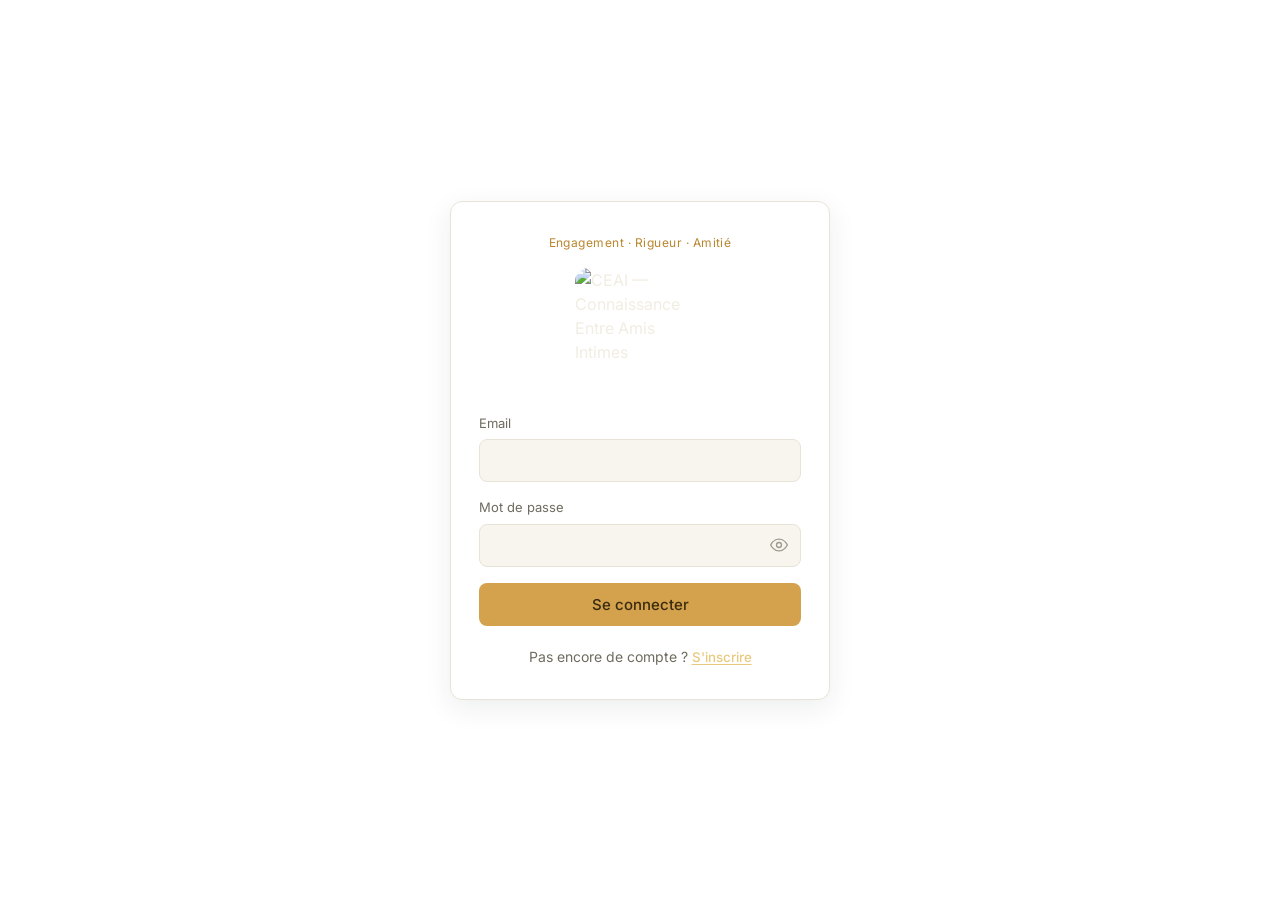
==== index.html @ 9cd9d6f8 "Add new CSS stylesheets for accueil and agents" ====
<!DOCTYPE html>
<html lang="fr">
<head>
<meta charset="UTF-8" />
<meta name="viewport" content="width=device-width, initial-scale=1.0" />
<title>CEAI — Connaissance Entre Amis Intimes</title>
<meta name="description" content="CEAI — cotisation, tontine et épargne entre amis intimes. Engagement, Rigueur, Amitié." />
<meta property="og:type" content="website" />
<meta property="og:site_name" content="CEAI" />
<meta property="og:title" content="CEAI — Connaissance Entre Amis Intimes" />
<meta property="og:description" content="Rejoignez-nous : cotisation, tontine et épargne entre amis. Engagement · Rigueur · Amitié." />
<meta property="og:image" content="https://i.postimg.cc/7CJbtf9j/logo.png" />
<script>
  document.documentElement.setAttribute("data-theme", localStorage.getItem("ceai-theme") || "sombre");
</script>
<link rel="preconnect" href="https://fonts.googleapis.com" />
<link rel="preconnect" href="https://fonts.gstatic.com" crossorigin />
<link href="https://fonts.googleapis.com/css2?family=Fraunces:opsz,wght@9..144,400;9..144,500;9..144,600&family=Inter:wght@400;500;600&display=swap" rel="stylesheet" />
<link rel="stylesheet" href="assets/css/style.css" />
<link rel="stylesheet" href="assets/css/moderne.css" />
<link rel="stylesheet" href="assets/css/ouvertures.css" />
<link rel="stylesheet" href="assets/css/tirage.css" />
<link rel="stylesheet" href="assets/css/entete.css" />
<link rel="stylesheet" href="assets/css/partage.css" />
<link rel="stylesheet" href="assets/css/accueil.css" />
<link rel="stylesheet" href="assets/css/agents.css" />
</head>
<body>

<!-- ===================== ÉCRAN AUTHENTIFICATION ===================== -->
<div id="ecran-auth" class="ecran-auth">
  <div class="auth-carte">
    <p class="auth-slogan">Engagement · Rigueur · Amitié</p>
    <img src="https://i.postimg.cc/7CJbtf9j/logo.png" alt="CEAI — Connaissance Entre Amis Intimes" class="logo-auth" />

    <!-- Connexion -->
    <form id="formulaire-connexion" class="auth-formulaire">
      <label class="champ">
        <span>Email</span>
        <input type="email" name="email" required autocomplete="email" />
      </label>
      <label class="champ champ-mdp">
        <span>Mot de passe</span>
        <div class="champ-mdp-conteneur">
          <input type="password" name="mot_de_passe" required autocomplete="current-password" />
          <button type="button" class="bouton-oeil" data-cible="formulaire-connexion" aria-label="Afficher le mot de passe">
            <svg viewBox="0 0 24 24" width="20" height="20" fill="none" stroke="currentColor" stroke-width="1.6"><path d="M2 12s3.6-7 10-7 10 7 10 7-3.6 7-10 7-10-7-10-7Z"/><circle cx="12" cy="12" r="3"/></svg>
          </button>
        </div>
      </label>
      <p class="auth-erreur" data-erreur-pour="formulaire-connexion" hidden></p>
      <button type="submit" class="bouton bouton-or bouton-pleine-largeur">Se connecter</button>
    </form>

    <!-- Inscription -->
    <form id="formulaire-inscription" class="auth-formulaire" hidden>
      <label class="champ">
        <span>Nom complet</span>
        <input type="text" name="nom" required autocomplete="name" />
      </label>
      <label class="champ">
        <span>Email</span>
        <input type="email" name="email" required autocomplete="email" />
      </label>
      <label class="champ champ-mdp">
        <span>Mot de passe</span>
        <div class="champ-mdp-conteneur">
          <input type="password" name="mot_de_passe" required minlength="8" autocomplete="new-password" />
          <button type="button" class="bouton-oeil" data-cible="formulaire-inscription" aria-label="Afficher le mot de passe">
            <svg viewBox="0 0 24 24" width="20" height="20" fill="none" stroke="currentColor" stroke-width="1.6"><path d="M2 12s3.6-7 10-7 10 7 10 7-3.6 7-10 7-10-7-10-7Z"/><circle cx="12" cy="12" r="3"/></svg>
          </button>
        </div>
      </label>
      <p class="auth-erreur" data-erreur-pour="formulaire-inscription" hidden></p>
      <button type="submit" class="bouton bouton-or bouton-pleine-largeur">Créer mon compte</button>
    </form>

    <p class="auth-bascule">
      <span id="texte-bascule-connexion">Pas encore de compte ?
        <button type="button" id="bouton-vers-inscription" class="lien">S'inscrire</button>
      </span>
      <span id="texte-bascule-inscription" hidden>Déjà un compte ?
        <button type="button" id="bouton-vers-connexion" class="lien">Se connecter</button>
      </span>
    </p>

    <p id="message-confirmation-email" class="auth-confirmation" hidden>
      Un email de confirmation vous a été envoyé. Cliquez sur le lien reçu avant de vous connecter.
    </p>
  </div>
</div>

<!-- ===================== COQUILLE APPLICATION (connecté) ===================== -->
<div id="app-shell" class="app-shell" hidden>

  <header class="entete">
    <div class="entete-marque">
      <img src="https://i.postimg.cc/7CJbtf9j/logo.png" alt="CEAI" class="logo-entete" />
      <span class="entete-valeurs" aria-label="Engagement, Rigueur, Amitié"><span>Engagement</span><span>Rigueur</span><span>Amitié</span></span>
    </div>
    <div class="entete-actions">
      <button id="bouton-theme" class="bouton-icone" aria-label="Changer de thème">
        <svg id="icone-theme" viewBox="0 0 24 24" width="20" height="20" fill="none" stroke="currentColor" stroke-width="1.6"></svg>
      </button>
      <button id="bouton-notifications" class="bouton-icone" aria-label="Notifications">
        <svg viewBox="0 0 24 24" width="22" height="22" fill="none" stroke="currentColor" stroke-width="1.6"><path d="M18 8a6 6 0 1 0-12 0c0 7-3 9-3 9h18s-3-2-3-9"/><path d="M13.7 21a2 2 0 0 1-3.4 0"/></svg>
        <span id="pastille-notifications" class="pastille" hidden></span>
      </button>
      <button id="bouton-menu" class="bouton-icone" aria-label="Ouvrir le menu">
        <svg viewBox="0 0 24 24" width="22" height="22" fill="none" stroke="currentColor" stroke-width="1.6"><path d="M4 7h16M4 12h16M4 17h16"/></svg>
      </button>
    </div>
  </header>

  <!-- Panneau de notifications -->
  <div id="panneau-notifications" class="panneau-flottant" hidden>
    <p class="panneau-titre">Notifications</p>
    <ul id="liste-notifications" class="liste-notifications"></ul>
  </div>

  <!-- Menu accordéon (navigation) -->
  <nav id="menu-accordeon" class="menu-accordeon" hidden aria-label="Navigation principale">
    <ul class="menu-liste">
      <li><button class="menu-item" data-route="accueil">Accueil</button></li>

      <li class="menu-groupe">
        <button class="menu-item menu-item-groupe" data-groupe="cotisation" aria-expanded="false">
          Cotisation
        </button>
        <ul class="sous-menu" data-sous-menu="cotisation" hidden>
          <li><button class="menu-item" data-route="cotisation/adherer">Adhérer à la cotisation</button></li>
          <li><button class="menu-item" data-route="cotisation/suivi">Suivi de mes cotisations</button></li>
          <li><button class="menu-item" data-route="cotisation/verser">Faire mon versement</button></li>
          <li><button class="menu-item" data-route="cotisation/archives">Sessions clôturées</button></li>
        </ul>
      </li>

      <li class="menu-groupe">
        <button class="menu-item menu-item-groupe" data-groupe="tontine" aria-expanded="false">
          Tontine
        </button>
        <ul class="sous-menu" data-sous-menu="tontine" hidden>
          <li><button class="menu-item" data-route="tontine/rejoindre">Rejoindre la tontine</button></li>
          <li><button class="menu-item" data-route="tontine/suivi">Suivi de mon cycle</button></li>
          <li><button class="menu-item" data-route="tontine/verser">Faire mon versement</button></li>
          <li><button class="menu-item" data-route="tontine/archives">Cycles clôturés</button></li>
        </ul>
      </li>

      <li class="menu-groupe">
        <button class="menu-item menu-item-groupe" data-groupe="epargne" aria-expanded="false">
          Épargne
        </button>
        <ul class="sous-menu" data-sous-menu="epargne" hidden>
          <li><button class="menu-item" data-route="epargne/comptes">Mon épargne</button></li>
          <li><button class="menu-item" data-route="epargne/ouvrir">Ouvrir un compte</button></li>
          <li><button class="menu-item" data-route="epargne/verser">Faire un versement</button></li>
        </ul>
      </li>

      <li><button class="menu-item" data-route="publications">Publications</button></li>

      <li><button class="menu-item" data-route="prets">Demande de prêt</button></li>

      <li class="menu-groupe">
        <button class="menu-item menu-item-groupe" data-groupe="membres" aria-expanded="false">
          Espace Membres
        </button>
        <ul class="sous-menu" data-sous-menu="membres" hidden>
          <li><button class="menu-item" data-route="membres/annuaire">Annuaire des membres</button></li>
          <li><button class="menu-item" data-route="membres/profil">Mon profil</button></li>
          <li><button class="menu-item" data-route="membres/messagerie">Messagerie</button></li>
        </ul>
      </li>

      <li><button class="menu-item" data-route="a-propos">À propos</button></li>

      <li class="menu-groupe menu-admin" hidden>
        <button class="menu-item menu-item-groupe" data-groupe="admin" aria-expanded="false">
          Administration
        </button>
        <ul class="sous-menu" data-sous-menu="admin" hidden>
          <li><button class="menu-item" data-route="admin/tableau-de-bord">Tableau de bord</button></li>
          <li><button class="menu-item" data-route="admin/membres">Gestion des membres</button></li>
          <li><button class="menu-item" data-route="admin/cotisations">Gestion des cotisations</button></li>
          <li><button class="menu-item" data-route="admin/tontine">Gestion de la tontine</button></li>
          <li><button class="menu-item" data-route="admin/epargne">Gestion de l'épargne</button></li>
          <li><button class="menu-item" data-route="admin/publications">Gestion des publications</button></li>
          <li><button class="menu-item" data-route="admin/notifications">Gestion des notifications</button></li>
          <li><button class="menu-item" data-route="admin/prets">Service de prêt</button></li>
          <li><button class="menu-item" data-route="admin/statistiques">Statistiques et rapports</button></li>
        </ul>
      </li>

      <li class="menu-separateur"></li>
      <li><button id="bouton-deconnexion" class="menu-item menu-item-danger">Se déconnecter</button></li>
    </ul>
  </nav>

  <!-- Zone de contenu : le routeur y injecte l'écran actif -->
  <main id="zone-contenu" class="zone-contenu" aria-live="polite">
    <p class="chargement">Chargement…</p>
  </main>

</div>

<script type="module" src="assets/js/supabase-client.js"></script>
<script type="module" src="assets/js/auth.js"></script>
<script type="module" src="assets/js/router.js"></script>
<script type="module" src="assets/js/app.js"></script>
</body>
              </html>
---- assets/css/style.css ----
/* =========================================================
   CEAI — Tokens de design
   Le thème (sombre/clair) ne s'applique qu'à l'application
   connectée (.app-shell). L'écran de connexion reste toujours
   clair, volontairement, quel que soit le thème choisi.
   ========================================================= */
:root {
  --or: #D4A24C;
  --or-clair: #E8C97D;
  --danger: #E2837A;

  --police-titre: "Fraunces", Georgia, serif;
  --police-texte: "Inter", system-ui, sans-serif;

  --rayon: 12px;
  --rayon-petit: 8px;

  /* Thème sombre (par défaut) */
  --fond: #12261C;
  --fond-carte: #1A3327;
  --fond-carte-claire: #21402F;
  --texte: #F1EDE2;
  --texte-secondaire: #9C9A8C;
  --bordure: rgba(241, 237, 226, 0.12);
  --bordure-or: rgba(212, 162, 76, 0.35);
  --or-texte: #F0D28E;
}

html[data-theme="clair"] {
  --fond: #F7F5EE;
  --fond-carte: #FFFFFF;
  --fond-carte-claire: #EFEBDC;
  --texte: #22301F;
  --texte-secondaire: #6E6C5F;
  --bordure: rgba(18, 38, 28, 0.10);
  --bordure-or: rgba(184, 130, 30, 0.35);
  --or-texte: #8A6416;
  --danger: #C4453A;
}

* { box-sizing: border-box; }

html, body {
  margin: 0;
  padding: 0;
  background: var(--fond);
  color: var(--texte);
  font-family: var(--police-texte);
  font-size: 16px;
  line-height: 1.5;
}

button {
  font-family: inherit;
  cursor: pointer;
}

/* =========================================================
   Boutons
   ========================================================= */
.bouton {
  display: inline-flex;
  align-items: center;
  justify-content: center;
  gap: 8px;
  padding: 12px 20px;
  border-radius: var(--rayon-petit);
  border: none;
  font-size: 15px;
  font-weight: 500;
  transition: opacity 0.15s ease;
}
.bouton:hover { opacity: 0.9; }
.bouton:active { opacity: 0.78; }

.bouton-or {
  background: var(--or);
  color: #3A2B0E;
}

.bouton-pleine-largeur { width: 100%; }

.bouton-icone {
  position: relative;
  background: transparent;
  border: none;
  color: var(--texte);
  padding: 8px;
  border-radius: var(--rayon-petit);
  display: inline-flex;
}
.bouton-icone:hover { background: var(--fond-carte-claire); }

.lien {
  background: none;
  border: none;
  color: var(--or-clair);
  font-weight: 500;
  padding: 0;
  text-decoration: underline;
  text-underline-offset: 2px;
}

/* =========================================================
   Écran d'authentification — toujours clair, indépendant du
   thème choisi pour le reste de l'application
   ========================================================= */
.ecran-auth {
  min-height: 100vh;
  display: flex;
  align-items: center;
  justify-content: center;
  padding: 32px 20px;
  background: #FFFFFF;
}

.auth-carte {
  width: 100%;
  max-width: 380px;
  background: #FFFFFF;
  border: 1px solid #E7E3D6;
  border-radius: var(--rayon);
  padding: 32px 28px;
  box-shadow: 0 8px 28px rgba(18, 38, 28, 0.08);
}

.auth-slogan {
  margin: 0 0 16px;
  font-size: 12px;
  letter-spacing: 0.04em;
  color: #B9862E;
  text-align: center;
}

.auth-titre {
  font-family: var(--police-titre);
  font-weight: 600;
  font-size: 40px;
  margin: 0;
  text-align: center;
  color: #12261C;
}

.auth-soustitre {
  margin: 4px 0 28px;
  text-align: center;
  color: #6E6C5F;
  font-size: 14px;
}

.auth-formulaire {
  display: flex;
  flex-direction: column;
  gap: 16px;
}

.champ {
  display: flex;
  flex-direction: column;
  gap: 6px;
  font-size: 13px;
  color: #6E6C5F;
}

.champ input {
  background: #F7F5EE;
  border: 1px solid #E7E3D6;
  border-radius: var(--rayon-petit);
  padding: 11px 12px;
  color: #22301F;
  font-size: 15px;
  font-family: inherit;
}
.champ input:focus {
  outline: none;
  border-color: var(--or);
}

.champ-mdp-conteneur {
  position: relative;
  display: flex;
  align-items: center;
}
.champ-mdp-conteneur input { width: 100%; padding-right: 42px; }
.bouton-oeil {
  position: absolute;
  right: 6px;
  background: none;
  border: none;
  color: #9C9A8C;
  padding: 6px;
  display: flex;
}
.bouton-oeil:hover { color: #22301F; }

.auth-erreur {
  margin: 0;
  color: #C4453A;
  font-size: 13px;
}

.auth-bascule {
  margin: 20px 0 0;
  text-align: center;
  font-size: 14px;
  color: #6E6C5F;
}

.auth-confirmation {
  margin: 16px 0 0;
  padding: 12px;
  background: #FBF0DC;
  border: 1px solid rgba(184, 130, 30, 0.35);
  border-radius: var(--rayon-petit);
  font-size: 13px;
  color: #8A6416;
  text-align: center;
}

/* =========================================================
   Coquille de l'application (thème sombre/clair selon choix)
   ========================================================= */
.app-shell {
  min-height: 100vh;
  display: flex;
  flex-direction: column;
}

.entete {
  position: sticky;
  top: 0;
  z-index: 20;
  display: flex;
  align-items: center;
  justify-content: space-between;
  padding: 14px 20px;
  background: var(--fond);
  border-bottom: 1px solid var(--bordure);
}

.entete-marque { display: flex; flex-direction: column; gap: 4px; }
.entete-valeurs {
  font-size: 11px;
  color: var(--texte-secondaire);
  letter-spacing: 0.02em;
}

.entete-actions { display: flex; gap: 4px; }

.pastille {
  position: absolute;
  top: 4px;
  right: 4px;
  width: 8px;
  height: 8px;
  border-radius: 50%;
  background: var(--or);
}

/* Panneau de notifications */
.panneau-flottant {
  position: fixed;
  top: 60px;
  right: 16px;
  z-index: 30;
  width: min(320px, calc(100vw - 32px));
  background: var(--fond-carte);
  border: 1px solid var(--bordure-or);
  border-radius: var(--rayon);
  padding: 16px;
}
.panneau-titre {
  margin: 0 0 10px;
  font-family: var(--police-titre);
  font-size: 16px;
}
.liste-notifications {
  list-style: none;
  margin: 0;
  padding: 0;
  display: flex;
  flex-direction: column;
  gap: 10px;
  max-height: 300px;
  overflow-y: auto;
}
.liste-notifications li {
  font-size: 13px;
  color: var(--texte);
  padding-bottom: 10px;
  border-bottom: 1px solid var(--bordure);
}
.liste-notifications li:last-child { border-bottom: none; }

/* Menu accordéon */
.menu-accordeon {
  position: fixed;
  inset: 0 20% 0 0;
  z-index: 25;
  background: var(--fond);
  border-right: 1px solid var(--bordure);
  padding: 20px 12px;
  overflow-y: auto;
  max-width: 320px;
}
.menu-liste { list-style: none; margin: 0; padding: 0; }

.menu-item {
  width: 100%;
  text-align: left;
  background: none;
  border: none;
  color: var(--texte);
  font-size: 15px;
  padding: 12px 12px;
  border-radius: var(--rayon-petit);
  display: flex;
  align-items: center;
  justify-content: space-between;
}
.menu-item:hover { background: var(--fond-carte); }
.menu-item.actif { background: var(--fond-carte-claire); color: var(--or-texte); }

.menu-item-groupe::after {
  content: "›";
  transform: rotate(90deg);
  transition: transform 0.15s ease;
  color: var(--texte-secondaire);
}
.menu-item-groupe[aria-expanded="true"]::after { transform: rotate(-90deg); }

.sous-menu {
  list-style: none;
  margin: 0 0 4px;
  padding: 0 0 0 14px;
}
.sous-menu .menu-item { font-size: 14px; color: var(--texte-secondaire); }
.sous-menu .menu-item:hover { color: var(--texte); }

.menu-separateur {
  height: 1px;
  background: var(--bordure);
  margin: 12px 4px;
}

.menu-item-danger { color: var(--danger); }

/* Zone de contenu */
.zone-contenu {
  flex: 1;
  padding: 20px;
  max-width: 640px;
  width: 100%;
  margin: 0 auto;
}

.chargement { color: var(--texte-secondaire); text-align: center; padding: 40px 0; }

/* Titres génériques de section, utilisés par le routeur */
.titre-section {
  font-family: var(--police-titre);
  font-size: 24px;
  font-weight: 500;
  margin: 0 0 4px;
}
.trait-or {
  width: 32px;
  height: 2px;
  background: var(--or);
  border: none;
  margin: 0 0 12px;
}

/* Cartes génériques */
.carte {
  background: var(--fond-carte);
  border: 1px solid var(--bordure);
  border-radius: var(--rayon);
  padding: 18px;
  margin-bottom: 16px;
}

[hidden] { display: none !important; }

/* Logo (fourni via lien direct postimg.cc) — recadré pour masquer l'espace
   vide présent dans le fichier source, autour du dessin */
.logo-entete {
  width: 40px;
  height: 40px;
  object-fit: cover;
  object-position: 15% center;
  border-radius: 8px;
  display: block;
}
.logo-auth {
  width: 130px;
  height: 130px;
  object-fit: cover;
  object-position: 15% center;
  border-radius: 14px;
  display: block;
  margin: 0 auto 16px;
}
---- assets/css/moderne.css ----
/* =========================================================
   CEAI — Styles modernes (tableaux de bord, onglets)
   Fichier AJOUTÉ à côté de style.css : il réutilise les
   variables existantes (thème clair/sombre) avec des valeurs
   de secours au cas où l'une manquerait.
   ========================================================= */

/* ---------- Accueil : en-tête ---------- */
.accueil-salut {
  font-family: var(--police-titre, inherit);
  font-size: 20px;
  margin: 16px 0 2px;
}
.accueil-sous-titre {
  font-size: 13px;
  color: var(--texte-secondaire);
  margin: 0 0 18px;
}

/* ---------- Cartes de statistiques ---------- */
.grille-stats {
  display: grid;
  grid-template-columns: repeat(2, minmax(0, 1fr));
  gap: 12px;
  margin-bottom: 18px;
}
@media (min-width: 760px) {
  .grille-stats {
    grid-template-columns: repeat(4, minmax(0, 1fr));
  }
}

.carte-stat {
  position: relative;
  overflow: hidden;
  min-height: 124px;
  padding: 16px;
  border-radius: 18px;
  color: #fff;
  display: flex;
  flex-direction: column;
  justify-content: space-between;
  gap: 10px;
  box-shadow: 0 8px 20px rgba(0, 0, 0, 0.2);
  transition: transform 0.15s ease, box-shadow 0.15s ease;
}
.carte-stat[data-aller] {
  cursor: pointer;
}
.carte-stat[data-aller]:hover,
.carte-stat[data-aller]:focus-visible {
  transform: translateY(-2px);
  box-shadow: 0 12px 24px rgba(0, 0, 0, 0.26);
  outline: none;
}

.carte-stat-icone {
  position: absolute;
  top: 14px;
  right: 14px;
  width: 36px;
  height: 36px;
  border-radius: 50%;
  background: rgba(255, 255, 255, 0.2);
  display: grid;
  place-items: center;
}
.carte-stat-filigrane {
  position: absolute;
  right: -14px;
  bottom: -18px;
  opacity: 0.13;
  pointer-events: none;
}
.carte-stat-libelle {
  margin: 0;
  max-width: calc(100% - 44px);
  font-size: 12px;
  opacity: 0.92;
}
.carte-stat-valeur {
  margin: 6px 0 0;
  font-family: var(--police-titre, inherit);
  font-size: 22px;
  line-height: 1.15;
  overflow-wrap: anywhere;
}
.carte-stat-note {
  position: relative;
  margin: 0;
  font-size: 11px;
  opacity: 0.88;
}

.degrade-bleu   { background: linear-gradient(135deg, #1d4f91, #2f7bd0); }
.degrade-vert   { background: linear-gradient(135deg, #13693f, #27a367); }
.degrade-or     { background: linear-gradient(135deg, #8f6410, #d4a23c); }
.degrade-violet { background: linear-gradient(135deg, #5b2f93, #8a58c9); }
.degrade-rouge  { background: linear-gradient(135deg, #9b2c2c, #d65353); }

/* ---------- Panneaux (activités, publications) ---------- */
.grille-panneaux {
  display: grid;
  grid-template-columns: minmax(0, 1fr);
  gap: 14px;
}
@media (min-width: 760px) {
  .grille-panneaux {
    grid-template-columns: repeat(2, minmax(0, 1fr));
  }
}

.panneau-tableau {
  background: var(--fond-carte, var(--fond-carte-claire, rgba(255, 255, 255, 0.04)));
  border: 1px solid var(--bordure);
  border-radius: 18px;
  padding: 16px 18px;
}
.panneau-tableau-titre {
  margin: 0 0 8px;
  font-weight: 500;
  font-size: 15px;
}
.panneau-vide {
  margin: 18px 0 8px;
  text-align: center;
  font-size: 13px;
  color: var(--texte-secondaire);
}

.activite {
  display: flex;
  gap: 10px;
  padding: 10px 0;
  border-top: 1px solid var(--bordure);
}
.activite:first-of-type {
  border-top: 0;
}
.activite-point {
  flex: none;
  width: 8px;
  height: 8px;
  margin-top: 6px;
  border-radius: 50%;
  background: var(--or-texte);
}
.activite-texte {
  margin: 0;
  font-size: 14px;
  line-height: 1.4;
}
.activite-date {
  margin: 2px 0 0;
  font-size: 12px;
  color: var(--texte-secondaire);
}

/* ---------- Onglets (page À propos) ---------- */
.onglets {
  display: flex;
  gap: 6px;
  padding: 4px;
  margin-bottom: 16px;
  border: 1px solid var(--bordure);
  border-radius: 14px;
  background: var(--fond-carte, rgba(255, 255, 255, 0.04));
}
.onglet {
  flex: 1;
  padding: 10px 8px;
  border: 1px solid transparent;
  border-radius: 10px;
  background: transparent;
  color: var(--texte-secondaire);
  font: inherit;
  font-size: 14px;
  font-weight: 500;
  cursor: pointer;
  transition: background 0.2s ease, color 0.2s ease;
}
.onglet.actif {
  background: var(--fond-carte-claire, rgba(255, 255, 255, 0.08));
  border-color: var(--or-texte);
  color: var(--or-texte);
}

/* ---------- Panneau pleine largeur ---------- */
@media (min-width: 760px) {
  .panneau-large {
    grid-column: 1 / -1;
  }
}

/* ---------- Prochain bénéficiaire ---------- */
.beneficiaire {
  text-align: center;
  padding: 10px 0 6px;
  border-top: 1px solid var(--bordure);
}
.beneficiaire:first-of-type {
  border-top: 0;
}
.avatar-initiales {
  width: 64px;
  height: 64px;
  margin: 4px auto 10px;
  border-radius: 50%;
  display: grid;
  place-items: center;
  overflow: hidden;
  background: linear-gradient(135deg, #1d4f91, #2f7bd0);
  color: #fff;
  font-family: var(--police-titre, inherit);
  font-size: 22px;
}
.avatar-initiales img {
  width: 100%;
  height: 100%;
  object-fit: cover;
}
.beneficiaire-nom {
  margin: 0;
  font-weight: 500;
}
.beneficiaire-detail {
  margin: 3px 0 0;
  font-size: 12px;
  color: var(--texte-secondaire);
}

/* ---------- Liste "À traiter" ---------- */
.ligne-traiter {
  display: flex;
  align-items: center;
  justify-content: space-between;
  gap: 10px;
  padding: 12px 0;
  border-top: 1px solid var(--bordure);
  font-size: 14px;
  cursor: pointer;
}
.ligne-traiter:first-of-type {
  border-top: 0;
}
.ligne-traiter:focus-visible {
  outline: 1px solid var(--or-texte);
  outline-offset: 2px;
}
.compteur {
  min-width: 28px;
  padding: 2px 9px;
  border-radius: 999px;
  text-align: center;
  font-size: 12px;
  font-weight: 600;
  background: var(--fond-carte-claire, rgba(255, 255, 255, 0.08));
  color: var(--texte-secondaire);
}
.compteur-urgent {
  background: #d65353;
  color: #fff;
     }
---- assets/css/ouvertures.css ----
/* =========================================================
   Sessions / cycles : cartes à thème, fond légèrement animé
   ========================================================= */
.carte-ouverture {
  position: relative;
  overflow: hidden;
  padding: 16px 18px;
  border-radius: 18px;
  color: #fff;
  text-shadow: 0 1px 2px rgba(0, 0, 0, 0.25);
  background: linear-gradient(135deg, var(--c1), var(--c2));
  background-size: 170% 170%;
  animation: ouverture-derive 18s ease-in-out infinite;
  box-shadow: 0 8px 20px rgba(0, 0, 0, 0.2);
  transition: transform 0.15s ease, box-shadow 0.15s ease;
}
.carte-ouverture > * {
  position: relative;
}
.ouverture-cliquable {
  cursor: pointer;
}
.ouverture-cliquable:hover,
.ouverture-cliquable:focus-visible {
  transform: translateY(-2px);
  box-shadow: 0 12px 24px rgba(0, 0, 0, 0.26);
  outline: none;
}
.carte-ouverture.selectionnee {
  outline: 3px solid var(--or-texte);
  outline-offset: 2px;
}

.ouverture-bulle {
  position: absolute !important;
  border-radius: 50%;
  background: rgba(255, 255, 255, 0.1);
  pointer-events: none;
}
.ouverture-bulle-a {
  width: 150px;
  height: 150px;
  right: -40px;
  top: -60px;
  animation: ouverture-flotte 17s ease-in-out infinite;
}
.ouverture-bulle-b {
  width: 96px;
  height: 96px;
  left: 38%;
  bottom: -50px;
  animation: ouverture-flotte 23s ease-in-out infinite reverse;
}
@keyframes ouverture-derive {
  0%, 100% { background-position: 0% 50%; }
  50% { background-position: 100% 50%; }
}
@keyframes ouverture-flotte {
  0%, 100% { transform: translate(0, 0); }
  50% { transform: translate(-16px, 12px); }
}
@media (prefers-reduced-motion: reduce) {
  .carte-ouverture,
  .ouverture-bulle {
    animation: none;
  }
}

.ouverture-entete {
  display: flex;
  justify-content: space-between;
  align-items: flex-start;
  gap: 10px;
}
.ouverture-nom {
  margin: 0;
  font-family: var(--police-titre, inherit);
  font-size: 19px;
  line-height: 1.2;
}
.ouverture-badge {
  flex: none;
  padding: 2px 10px;
  border: 1px solid rgba(255, 255, 255, 0.7);
  border-radius: 999px;
  background: rgba(255, 255, 255, 0.16);
  font-size: 11px;
  white-space: nowrap;
}
.ouverture-details {
  margin-top: 10px;
}
.ouverture-details p {
  margin: 3px 0 0;
  font-size: 13px;
  opacity: 0.92;
}

.grille-ouvertures {
  display: grid;
  grid-template-columns: minmax(0, 1fr);
  gap: 12px;
  margin-bottom: 16px;
}
@media (min-width: 760px) {
  .grille-ouvertures {
    grid-template-columns: repeat(2, minmax(0, 1fr));
  }
}
.intro-ouvertures {
  margin: 14px 0 12px;
  font-size: 13px;
  color: var(--texte-secondaire);
}

/* Carte admin : en-tête à thème + corps repliable */
.ouverture-admin {
  margin-bottom: 14px;
  border: 1px solid var(--bordure);
  border-radius: 18px;
  overflow: hidden;
  background: var(--fond-carte, var(--fond-carte-claire, rgba(255, 255, 255, 0.04)));
}
.ouverture-admin > .carte-ouverture {
  border-radius: 0;
  box-shadow: none;
}
.ouverture-corps {
  padding: 16px 18px;
}

/* Sélecteur de thème */
.selecteur-theme-titre {
  margin: 0 0 8px;
  font-size: 13px;
  color: var(--texte-secondaire);
}
.selecteur-theme-liste {
  display: flex;
  flex-wrap: wrap;
  gap: 10px;
  margin-bottom: 12px;
}
.pastille-theme {
  display: flex;
  flex-direction: column;
  align-items: center;
  gap: 4px;
  cursor: pointer;
}
.pastille-theme input {
  position: absolute;
  opacity: 0;
  pointer-events: none;
}
.pastille-theme-pastille {
  width: 38px;
  height: 38px;
  border-radius: 50%;
  display: grid;
  place-items: center;
  color: #fff;
  font-size: 18px;
  background: linear-gradient(135deg, var(--c1), var(--c2));
}
.pastille-theme input:checked + .pastille-theme-pastille {
  outline: 3px solid var(--or-texte);
  outline-offset: 2px;
}
.pastille-theme input:focus-visible + .pastille-theme-pastille {
  outline: 2px dashed var(--texte);
  outline-offset: 2px;
}
.pastille-theme em {
  font-style: normal;
  font-size: 11px;
  color: var(--texte-secondaire);
}
.selecteur-theme-libre {
  display: flex;
  flex-wrap: wrap;
  align-items: center;
  gap: 14px;
  margin-bottom: 12px;
  font-size: 13px;
  color: var(--texte-secondaire);
}
.selecteur-theme-libre input[type="color"] {
  width: 44px;
  height: 30px;
  padding: 0;
  border: 1px solid var(--bordure);
  border-radius: 8px;
  background: transparent;
  vertical-align: middle;
}
.selecteur-theme-aide {
  flex-basis: 100%;
  margin: 0;
  font-size: 12px;
}
.apercu-theme {
  padding: 14px 18px;
                               }
---- assets/css/tirage.css ----
/* =========================================================
   Tirage au sort de la tontine (fenêtre plein écran)
   ========================================================= */
body.tirage-ouvert {
  overflow: hidden;
}
.tirage-voile {
  position: fixed;
  inset: 0;
  z-index: 1000;
  display: grid;
  place-items: center;
  padding: 16px;
  background: rgba(5, 12, 9, 0.88);
  backdrop-filter: blur(4px);
  animation: tirage-apparition 0.25s ease;
}
.tirage-panneau {
  width: min(460px, 100%);
  max-height: 92vh;
  overflow-y: auto;
  padding: 24px 22px;
  border-radius: 22px;
  text-align: center;
  color: #f4f1e8;
  background: linear-gradient(160deg, #17382a, #0e2219);
  border: 1px solid rgba(212, 162, 60, 0.45);
  box-shadow: 0 20px 60px rgba(0, 0, 0, 0.5);
}
.tirage-titre {
  margin: 0;
  font-family: var(--police-titre, inherit);
  font-size: 24px;
  color: #d4a23c;
}
.tirage-cycle {
  margin: 4px 0 0;
  font-size: 13px;
  opacity: 0.75;
}
.tirage-question {
  margin: 22px 0 10px;
  font-family: var(--police-titre, inherit);
  font-size: 19px;
  line-height: 1.35;
}
.tirage-avertissement {
  margin: 0;
  font-size: 13px;
  line-height: 1.5;
  opacity: 0.8;
}
.tirage-erreur {
  margin: 14px 0 0;
  font-size: 13px;
  color: #ff9b9b;
}
.tirage-actions {
  display: flex;
  gap: 10px;
  margin-top: 22px;
}
.tirage-actions .bouton {
  flex: 1;
}
.tirage-bouton-secondaire {
  background: rgba(255, 255, 255, 0.1);
  color: #f4f1e8;
}
.tirage-etat {
  margin: 14px 0 0;
  font-family: var(--police-titre, inherit);
  font-size: 18px;
}
.tirage-machine {
  display: grid;
  place-items: center;
  min-height: 88px;
  margin: 22px 0;
  padding: 20px 12px;
  border-radius: 16px;
  background: rgba(255, 255, 255, 0.06);
  border: 1px solid rgba(212, 162, 60, 0.4);
  font-family: var(--police-titre, inherit);
  font-size: 28px;
  color: #fff;
  overflow-wrap: anywhere;
  animation: tirage-pulse 1s ease-in-out infinite;
}
.tirage-resultats {
  display: flex;
  flex-direction: column;
  gap: 8px;
  margin: 16px 0 0;
  text-align: left;
}
.tirage-ligne {
  display: flex;
  align-items: center;
  gap: 12px;
  padding: 10px 14px;
  border-radius: 12px;
  background: rgba(255, 255, 255, 0.05);
  border: 1px solid rgba(255, 255, 255, 0.08);
  color: rgba(255, 255, 255, 0.45);
}
.tirage-rang {
  flex: none;
  width: 30px;
  height: 30px;
  border-radius: 50%;
  display: grid;
  place-items: center;
  background: rgba(255, 255, 255, 0.12);
  font-size: 13px;
  font-weight: 600;
}
.tirage-ligne-suspense {
  border-color: #d4a23c;
  animation: tirage-pulse 0.5s ease-in-out infinite;
}
.tirage-ligne-revelee {
  background: rgba(255, 255, 255, 0.1);
  color: #fff;
  animation: tirage-pop 0.45s cubic-bezier(0.2, 1.4, 0.4, 1);
}
.tirage-ligne-premier {
  background: linear-gradient(135deg, #8f6410, #d4a23c);
  border-color: #f3d27a;
  color: #1b1304;
  font-weight: 600;
  box-shadow: 0 0 24px rgba(212, 162, 60, 0.55);
}
.tirage-ligne-premier .tirage-rang {
  background: rgba(27, 19, 4, 0.25);
}
@keyframes tirage-apparition {
  from { opacity: 0; }
  to { opacity: 1; }
}
@keyframes tirage-pulse {
  0%, 100% { transform: scale(1); }
  50% { transform: scale(1.025); }
}
@keyframes tirage-pop {
  0% { transform: scale(0.85); opacity: 0; }
  100% { transform: scale(1); opacity: 1; }
}
@media (prefers-reduced-motion: reduce) {
  .tirage-voile,
  .tirage-machine,
  .tirage-ligne-suspense,
  .tirage-ligne-revelee {
    animation: none;
  }
}
---- assets/css/entete.css ----
/* =========================================================
   En-tête : logo + valeurs "Engagement · Rigueur · Amitié"
   Le logo passe à gauche, les trois valeurs s'empilent à sa droite
   avec un trait doré, en majuscules espacées, avec un léger reflet.
   ========================================================= */
.entete .entete-marque {
  display: flex;
  flex-direction: row;
  align-items: center;
  gap: 14px;
  min-width: 0;
}
.entete .logo-entete {
  flex: none;
  width: 60px;
  height: 60px;
  object-fit: contain;
}
.entete .entete-valeurs {
  display: flex;
  flex-direction: column;
  gap: 5px;
  padding-left: 12px;
  border-left: 2px solid var(--or-texte);
  font-size: 0;
  color: transparent;
}
.entete .entete-valeurs span {
  display: block;
  font-family: var(--police-titre, inherit);
  font-size: 12px;
  font-weight: 600;
  line-height: 1;
  letter-spacing: 0.2em;
  text-transform: uppercase;
  white-space: nowrap;
  color: var(--or-texte);
  background: linear-gradient(100deg, var(--or-texte) 0%, var(--or-texte) 40%, #f6dc9a 50%, var(--or-texte) 60%, var(--or-texte) 100%);
  background-size: 250% 100%;
  -webkit-background-clip: text;
  background-clip: text;
  -webkit-text-fill-color: transparent;
  animation: entete-reflet 7s ease-in-out infinite;
}
.entete .entete-valeurs span:nth-child(2) { animation-delay: 0.25s; }
.entete .entete-valeurs span:nth-child(3) { animation-delay: 0.5s; }
@keyframes entete-reflet {
  0%, 55% { background-position: 120% 0; }
  100% { background-position: -20% 0; }
}
/* Thème clair : texte doré uni, sans reflet */
:root[data-theme="clair"] .entete .entete-valeurs span {
  background: none;
  -webkit-text-fill-color: currentColor;
  animation: none;
}
@media (max-width: 380px) {
  .entete .entete-valeurs span {
    font-size: 11px;
    letter-spacing: 0.14em;
  }
  .entete .logo-entete {
    width: 52px;
    height: 52px;
  }
}
@media (prefers-reduced-motion: reduce) {
  .entete .entete-valeurs span {
    animation: none;
    background: none;
    -webkit-text-fill-color: currentColor;
  }
}
---- assets/css/partage.css ----
/* =========================================================
   CEAI — Partage des invitations
   Boutons "Partager", feuille de partage, bannière d'invitation
   ========================================================= */

/* ---------- Pied de carte admin ---------- */
.ouverture-pied {
  display: flex;
  align-items: center;
  justify-content: space-between;
  gap: 12px;
  padding: 12px 18px;
  border-top: 1px solid var(--bordure);
}
.ouverture-pied-texte {
  font-size: 12px;
  color: var(--texte-secondaire);
}
.partage-bouton {
  flex: none;
  padding: 6px 16px;
  font-size: 13px;
}

/* ---------- Petit bouton dans les cartes membre ---------- */
.partage-bouton-carte {
  display: inline-block;
  margin-top: 12px;
  padding: 5px 14px;
  border: 1px solid rgba(255, 255, 255, 0.7);
  border-radius: 999px;
  background: rgba(255, 255, 255, 0.16);
  color: #fff;
  font: inherit;
  font-size: 12px;
  cursor: pointer;
  text-shadow: none;
}
.partage-bouton-carte:hover,
.partage-bouton-carte:focus-visible {
  background: rgba(255, 255, 255, 0.28);
  outline: none;
}

/* ---------- Feuille de partage (remonte du bas de l'écran) ---------- */
.partage-voile {
  position: fixed;
  inset: 0;
  z-index: 1100;
  display: flex;
  align-items: flex-end;
  justify-content: center;
  background: rgba(5, 12, 9, 0.7);
  animation: partage-fondu 0.2s ease;
}
.partage-feuille {
  width: min(480px, 100%);
  max-height: 92vh;
  overflow-y: auto;
  padding: 20px 20px 28px;
  border: 1px solid var(--bordure);
  border-bottom: 0;
  border-radius: 22px 22px 0 0;
  background: var(--fond);
  color: var(--texte);
  animation: partage-monte 0.28s ease;
}
.partage-entete {
  display: flex;
  align-items: center;
  justify-content: space-between;
}
.partage-titre {
  margin: 0;
  font-size: 13px;
  color: var(--texte-secondaire);
}
.partage-fermer {
  width: 34px;
  height: 34px;
  border: 0;
  border-radius: 50%;
  background: var(--fond-carte-claire, rgba(255, 255, 255, 0.08));
  color: var(--texte);
  font-size: 14px;
  cursor: pointer;
}
.partage-nom {
  margin: 4px 0 0;
  font-family: var(--police-titre, inherit);
  font-size: 22px;
  line-height: 1.2;
}
.partage-aide {
  margin: 8px 0 16px;
  font-size: 13px;
  line-height: 1.5;
  color: var(--texte-secondaire);
}

.partage-lien {
  display: flex;
  gap: 8px;
}
.partage-lien input {
  flex: 1;
  min-width: 0;
  padding: 10px 12px;
  border: 1px solid var(--bordure);
  border-radius: var(--rayon-petit, 10px);
  background: var(--fond);
  color: var(--texte);
  font-family: inherit;
  font-size: 13px;
}

.partage-grille {
  display: grid;
  grid-template-columns: repeat(3, minmax(0, 1fr));
  gap: 10px;
  margin: 16px 0;
}
.partage-reseau {
  display: flex;
  flex-direction: column;
  align-items: center;
  gap: 6px;
  padding: 12px 6px;
  border: 1px solid var(--bordure);
  border-radius: 14px;
  background: transparent;
  color: var(--texte);
  font: inherit;
  font-size: 12px;
  text-align: center;
  text-decoration: none;
  cursor: pointer;
}
.partage-reseau:hover,
.partage-reseau:focus-visible {
  background: var(--fond-carte-claire, rgba(255, 255, 255, 0.08));
  outline: none;
}
.partage-pastille {
  width: 42px;
  height: 42px;
  border-radius: 50%;
  display: grid;
  place-items: center;
  color: #fff;
  font-size: 18px;
  font-weight: 700;
}
.partage-natif {
  width: 100%;
  background: var(--fond-carte-claire, rgba(255, 255, 255, 0.08));
  color: var(--texte);
}
.partage-retour {
  min-height: 18px;
  margin: 12px 0 0;
  font-size: 13px;
  color: #4c9a6a;
  text-align: center;
}

@keyframes partage-fondu {
  from { opacity: 0; }
  to { opacity: 1; }
}
@keyframes partage-monte {
  from { transform: translateY(40px); opacity: 0; }
  to { transform: translateY(0); opacity: 1; }
}
@media (prefers-reduced-motion: reduce) {
  .partage-voile,
  .partage-feuille {
    animation: none;
  }
}

/* ---------- Bannière d'invitation (écran de connexion) ---------- */
.invitation-banniere {
  margin: 14px 0;
  text-align: left;
}
.invitation-note {
  margin: 8px 0 0;
  font-size: 12px;
  line-height: 1.4;
  text-align: center;
  color: var(--texte-secondaire);
  }
---- assets/css/accueil.css ----
/* =========================================================
   CEAI — Accueil : activités récentes, publications, rappel agent
   ========================================================= */

/* ---------- Activités récentes ---------- */
.panneau-notifs {
  overflow: hidden;
}
.notifs-entete {
  display: flex;
  align-items: center;
  justify-content: space-between;
  margin-bottom: 4px;
}
.notifs-entete .panneau-tableau-titre {
  margin: 0;
}
.notifs-compteur {
  min-width: 26px;
  padding: 2px 9px;
  border-radius: 999px;
  background: var(--or-texte);
  color: #1b1304;
  font-size: 12px;
  font-weight: 700;
  text-align: center;
}

.notif {
  position: relative;
  display: flex;
  align-items: center;
  gap: 12px;
  margin-top: 10px;
  padding: 12px;
  border: 1px solid var(--bordure);
  border-left: 4px solid var(--c1);
  border-radius: 14px;
  background: var(--fond-carte-claire, rgba(255, 255, 255, 0.05));
  opacity: 0;
  animation: notif-entree 0.45s ease forwards;
  animation-delay: calc(var(--i) * 80ms);
}
.notif-premiere {
  border-color: var(--or-texte);
  border-left-color: var(--c1);
  background:
    linear-gradient(100deg, rgba(212, 162, 60, 0.18), transparent 70%),
    var(--fond-carte-claire, rgba(255, 255, 255, 0.05));
  box-shadow: 0 6px 18px rgba(0, 0, 0, 0.18);
}
.notif-badge {
  flex: none;
  width: 40px;
  height: 40px;
  border-radius: 50%;
  display: grid;
  place-items: center;
  color: #fff;
  background: linear-gradient(135deg, var(--c1), var(--c2));
  box-shadow: 0 4px 10px rgba(0, 0, 0, 0.25);
  animation: notif-flotte 3.2s ease-in-out infinite;
  animation-delay: calc(var(--i) * -0.5s);
}
.notif-corps {
  flex: 1;
  min-width: 0;
}
.notif-texte {
  margin: 0;
  font-size: 14px;
  line-height: 1.4;
}
.notif-date {
  margin: 3px 0 0;
  font-size: 12px;
  color: var(--texte-secondaire);
}
.notif-nouveau {
  flex: none;
  padding: 2px 8px;
  border-radius: 999px;
  background: var(--or-texte);
  color: #1b1304;
  font-size: 10px;
  font-weight: 700;
  letter-spacing: 0.06em;
  text-transform: uppercase;
}

@keyframes notif-entree {
  from { opacity: 0; transform: translateX(-14px); }
  to { opacity: 1; transform: none; }
}
@keyframes notif-flotte {
  0%, 100% { transform: translateY(0); }
  50% { transform: translateY(-3px); }
}

/* ---------- Publications : cartes sombres, extrait seulement ---------- */
.panneau-publications {
  background: linear-gradient(135deg, #0f241b, #1b4636);
  border-color: rgba(212, 162, 60, 0.35);
  color: #f4f1e8;
}
.panneau-publications .panneau-tableau-titre {
  color: #f4f1e8;
}
.publications-liste {
  display: grid;
  grid-template-columns: minmax(0, 1fr);
  gap: 10px;
}
@media (min-width: 760px) {
  .publications-liste {
    grid-template-columns: repeat(3, minmax(0, 1fr));
  }
}
.publication-carte {
  display: flex;
  flex-direction: column;
  padding: 14px;
  border: 1px solid rgba(255, 255, 255, 0.1);
  border-radius: 14px;
  background: rgba(255, 255, 255, 0.07);
  cursor: pointer;
  transition: transform 0.15s ease, background 0.15s ease;
}
.publication-carte:hover,
.publication-carte:focus-visible {
  transform: translateY(-2px);
  background: rgba(255, 255, 255, 0.13);
  outline: none;
}
.publication-icone {
  display: grid;
  place-items: center;
  width: 28px;
  height: 28px;
  border-radius: 50%;
  background: rgba(212, 162, 60, 0.2);
  color: #d4a23c;
}
.publication-texte {
  flex: 1;
  margin: 10px 0;
  font-size: 14px;
  line-height: 1.5;
  color: #f4f1e8;
}
.publication-pied {
  display: flex;
  justify-content: space-between;
  gap: 8px;
  margin: 0;
  font-size: 12px;
  color: rgba(244, 241, 232, 0.65);
}
.publication-lire {
  color: #d4a23c;
  font-weight: 600;
}

/* ---------- Rappel pour les agents sans numéro WhatsApp ---------- */
.alerte-agent {
  margin-bottom: 16px;
  padding: 14px 16px;
  border: 1px solid var(--or-texte);
  border-radius: 14px;
  background: linear-gradient(100deg, rgba(212, 162, 60, 0.18), transparent 80%);
  cursor: pointer;
}
.alerte-agent-titre {
  margin: 0;
  font-weight: 600;
  color: var(--or-texte);
}
.alerte-agent-texte {
  margin: 4px 0 0;
  font-size: 13px;
  line-height: 1.5;
  color: var(--texte-secondaire);
}

@media (prefers-reduced-motion: reduce) {
  .notif {
    opacity: 1;
    animation: none;
  }
  .notif-badge {
    animation: none;
  }
    }
---- assets/css/agents.css ----
/* =========================================================
   CEAI — Agents d'assistance : bouton flottant, liste, discussion
   ========================================================= */

/* ---------- Bouton flottant ---------- */
.agents-fab {
  position: fixed;
  z-index: 900;
  width: 58px;
  height: 58px;
  padding: 0;
  border: 0;
  border-radius: 50%;
  display: grid;
  place-items: center;
  color: #1b1304;
  background: linear-gradient(135deg, #8f6410, #d4a23c);
  box-shadow: 0 8px 22px rgba(0, 0, 0, 0.35);
  cursor: grab;
  touch-action: none; /* le doigt déplace le bouton au lieu de faire défiler la page */
  user-select: none;
  animation: agents-pulse 3.6s ease-in-out infinite;
}
.agents-fab[hidden] {
  display: none;
}
.agents-fab-glisse {
  cursor: grabbing;
  transform: scale(1.1);
  animation: none;
}
.agents-fab-aimante {
  transition: left 0.25s ease, top 0.25s ease;
}
.agents-fab-pastille {
  position: absolute;
  top: -4px;
  right: -4px;
  min-width: 20px;
  height: 20px;
  padding: 0 5px;
  border-radius: 999px;
  display: grid;
  place-items: center;
  background: #d65353;
  color: #fff;
  font-size: 11px;
  font-weight: 700;
}
.agents-fab-pastille[hidden] {
  display: none;
}
@keyframes agents-pulse {
  0%, 100% { box-shadow: 0 8px 22px rgba(0, 0, 0, 0.35), 0 0 0 0 rgba(212, 162, 60, 0.45); }
  50% { box-shadow: 0 8px 22px rgba(0, 0, 0, 0.35), 0 0 0 11px rgba(212, 162, 60, 0); }
}

/* ---------- Feuille ---------- */
body.agents-ouvert {
  overflow: hidden;
}
.agents-voile {
  position: fixed;
  inset: 0;
  z-index: 1150;
  display: flex;
  align-items: flex-end;
  justify-content: center;
  background: rgba(5, 12, 9, 0.7);
  animation: partage-fondu 0.2s ease;
}
.agents-feuille {
  display: flex;
  flex-direction: column;
  width: min(480px, 100%);
  height: min(86vh, 640px);
  border: 1px solid var(--bordure);
  border-bottom: 0;
  border-radius: 22px 22px 0 0;
  background: var(--fond);
  color: var(--texte);
  animation: partage-monte 0.28s ease;
}
.agents-entete {
  display: flex;
  align-items: center;
  justify-content: space-between;
  padding: 16px 20px 10px;
}
.agents-titre {
  margin: 0;
  font-family: var(--police-titre, inherit);
  font-size: 20px;
}
.agents-fermer {
  width: 34px;
  height: 34px;
  border: 0;
  border-radius: 50%;
  background: var(--fond-carte-claire, rgba(255, 255, 255, 0.08));
  color: var(--texte);
  font-size: 14px;
  cursor: pointer;
}
.agents-corps {
  flex: 1;
  min-height: 0;
  overflow-y: auto;
  padding: 0 20px 24px;
}
.agents-section {
  margin: 14px 0 4px;
  font-size: 13px;
  font-weight: 600;
  color: var(--or-texte);
}
.agents-aide {
  margin: 0 0 8px;
  font-size: 12px;
  color: var(--texte-secondaire);
}

/* ---------- Lignes d'agents ---------- */
.agent-ligne {
  display: flex;
  align-items: center;
  gap: 12px;
  padding: 12px 0;
  border-top: 1px solid var(--bordure);
}
.agent-ligne-cliquable {
  cursor: pointer;
}
.agent-avatar {
  flex: none;
  width: 44px;
  height: 44px;
  border-radius: 50%;
  display: grid;
  place-items: center;
  overflow: hidden;
  background: linear-gradient(135deg, #1d4f91, #2f7bd0);
  color: #fff;
  font-family: var(--police-titre, inherit);
  font-size: 18px;
}
.agent-avatar img {
  width: 100%;
  height: 100%;
  object-fit: cover;
}
.agent-infos {
  flex: 1;
  min-width: 0;
}
.agent-nom {
  margin: 0;
  font-weight: 500;
  font-size: 15px;
}
.agent-role {
  margin: 2px 0 0;
  font-size: 12px;
  color: var(--texte-secondaire);
  overflow: hidden;
  text-overflow: ellipsis;
  white-space: nowrap;
}
.agent-actions {
  display: flex;
  flex-direction: column;
  gap: 6px;
}
.agent-bouton {
  position: relative;
  padding: 6px 12px;
  font-size: 12px;
  text-align: center;
  text-decoration: none;
  white-space: nowrap;
}
.agent-wa {
  background: #25d366;
  color: #08331a;
  font-weight: 600;
}
.agent-badge {
  display: inline-grid;
  place-items: center;
  min-width: 18px;
  height: 18px;
  margin-left: 6px;
  padding: 0 5px;
  border-radius: 999px;
  background: #d65353;
  color: #fff;
  font-size: 11px;
  font-weight: 700;
}
.agent-badge-seul {
  margin: 0;
}

/* ---------- Discussion ---------- */
.discussion {
  display: flex;
  flex-direction: column;
  height: 100%;
}
.discussion-entete {
  display: flex;
  align-items: center;
  gap: 10px;
  padding-bottom: 10px;
  border-bottom: 1px solid var(--bordure);
}
.discussion-retour {
  width: 34px;
  height: 34px;
  border: 0;
  border-radius: 50%;
  background: var(--fond-carte-claire, rgba(255, 255, 255, 0.08));
  color: var(--texte);
  font-size: 22px;
  line-height: 1;
  cursor: pointer;
}
.discussion-fil {
  flex: 1;
  min-height: 0;
  display: flex;
  flex-direction: column;
  gap: 8px;
  overflow-y: auto;
  padding: 12px 0;
}
.bulle {
  max-width: 82%;
  padding: 9px 12px;
  border-radius: 16px;
}
.bulle-moi {
  align-self: flex-end;
  border-bottom-right-radius: 4px;
  background: linear-gradient(135deg, #8f6410, #d4a23c);
  color: #1b1304;
}
.bulle-autre {
  align-self: flex-start;
  border-bottom-left-radius: 4px;
  background: var(--fond-carte-claire, rgba(255, 255, 255, 0.08));
  border: 1px solid var(--bordure);
}
.bulle-texte {
  margin: 0;
  font-size: 14px;
  line-height: 1.4;
  white-space: pre-wrap;
  overflow-wrap: anywhere;
}
.bulle-heure {
  margin: 3px 0 0;
  font-size: 10px;
  opacity: 0.65;
  text-align: right;
}
.discussion-saisie {
  display: flex;
  align-items: flex-end;
  gap: 8px;
  padding-top: 10px;
  border-top: 1px solid var(--bordure);
}
.discussion-saisie textarea {
  flex: 1;
  min-width: 0;
  max-height: 110px;
  padding: 10px 12px;
  border: 1px solid var(--bordure);
  border-radius: 14px;
  background: var(--fond);
  color: var(--texte);
  font-family: inherit;
  font-size: 14px;
  resize: none;
}
.discussion-erreur {
  margin: 4px 0 0;
  font-size: 12px;
  color: var(--danger);
}

@media (prefers-reduced-motion: reduce) {
  .agents-fab,
  .agents-voile,
  .agents-feuille {
    animation: none;
  }
  }
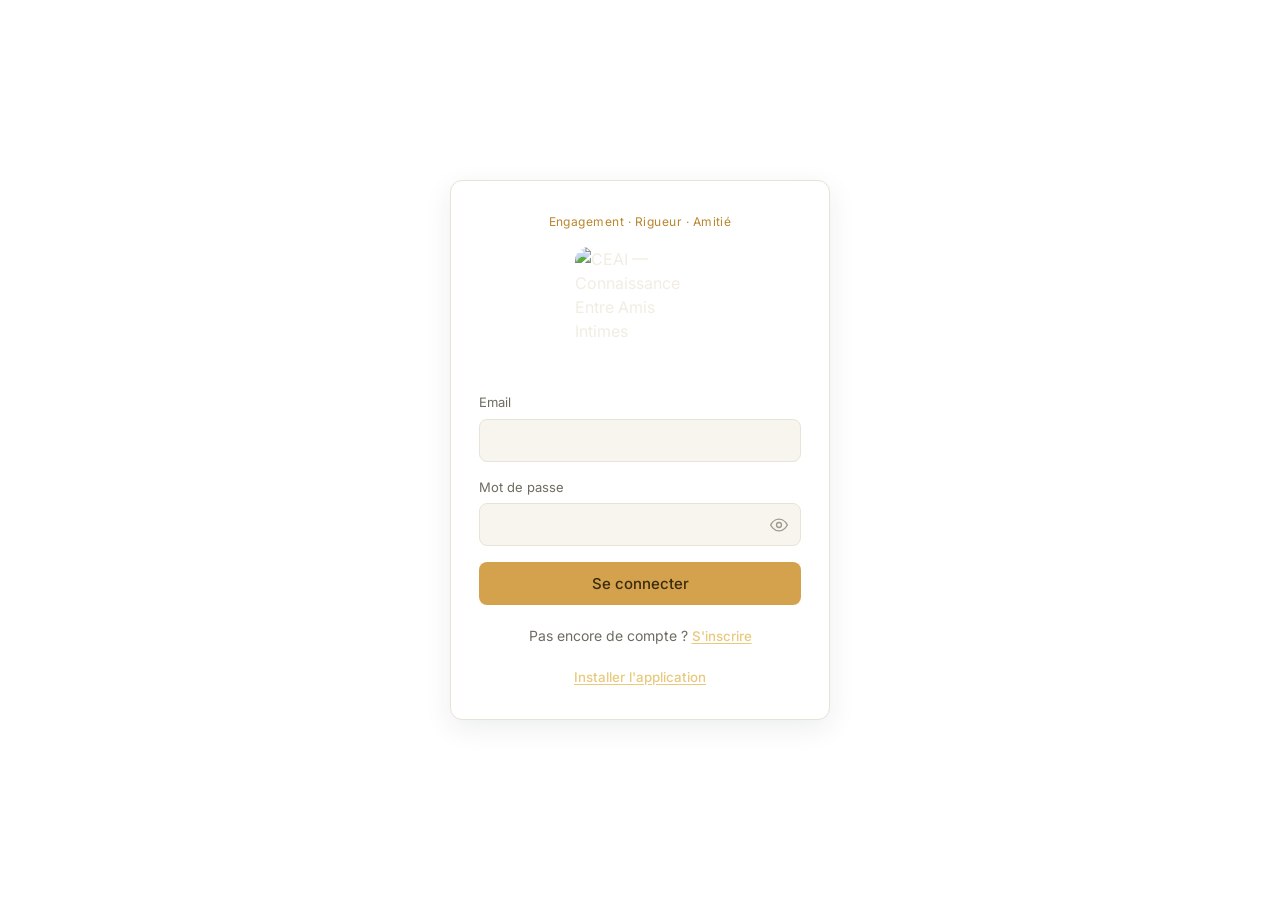
==== commit b3c07616: "Add application installation buttons and meta tags" ====
--- a/index.html
+++ b/index.html
@@ -16,6 +16,14 @@
 <link rel="preconnect" href="https://fonts.googleapis.com" />
 <link rel="preconnect" href="https://fonts.gstatic.com" crossorigin />
 <link href="https://fonts.googleapis.com/css2?family=Fraunces:opsz,wght@9..144,400;9..144,500;9..144,600&family=Inter:wght@400;500;600&display=swap" rel="stylesheet" />
+<link rel="manifest" href="manifest.json" />
+<meta name="theme-color" content="#12251c" />
+<meta name="mobile-web-app-capable" content="yes" />
+<meta name="apple-mobile-web-app-capable" content="yes" />
+<meta name="apple-mobile-web-app-title" content="CEAI" />
+<meta name="apple-mobile-web-app-status-bar-style" content="black-translucent" />
+<link rel="icon" type="image/png" sizes="32x32" href="assets/icons/favicon-32.png" />
+<link rel="apple-touch-icon" href="assets/icons/apple-touch-icon.png" />
 <link rel="stylesheet" href="assets/css/style.css" />
 <link rel="stylesheet" href="assets/css/moderne.css" />
 <link rel="stylesheet" href="assets/css/ouvertures.css" />
@@ -24,6 +32,7 @@
 <link rel="stylesheet" href="assets/css/partage.css" />
 <link rel="stylesheet" href="assets/css/accueil.css" />
 <link rel="stylesheet" href="assets/css/agents.css" />
+<link rel="stylesheet" href="assets/css/installation.css" />
 </head>
 <body>
 
@@ -82,6 +91,10 @@
       <span id="texte-bascule-inscription" hidden>Déjà un compte ?
         <button type="button" id="bouton-vers-connexion" class="lien">Se connecter</button>
       </span>
+    </p>
+
+    <p class="auth-bascule">
+      <button type="button" id="bouton-installer-auth" class="lien">Installer l'application</button>
     </p>
 
     <p id="message-confirmation-email" class="auth-confirmation" hidden>
@@ -192,6 +205,8 @@
         </ul>
       </li>
 
+      <li id="menu-installer"><button id="bouton-installer" class="menu-item">Installer l'application</button></li>
+      <li><button id="bouton-partager-app" class="menu-item">Partager l'application</button></li>
       <li class="menu-separateur"></li>
       <li><button id="bouton-deconnexion" class="menu-item menu-item-danger">Se déconnecter</button></li>
     </ul>
@@ -209,4 +224,4 @@
 <script type="module" src="assets/js/router.js"></script>
 <script type="module" src="assets/js/app.js"></script>
 </body>
-              </html>
+  </html>
--- a/assets/css/installation.css
+++ b/assets/css/installation.css
@@ -0,0 +1,98 @@
+/* =========================================================
+   CEAI — Installation de l'application et mode hors connexion
+   ========================================================= */
+
+/* ---------- Bandeau d'invitation ---------- */
+.bandeau-installation {
+  position: fixed;
+  left: 12px;
+  right: 12px;
+  bottom: calc(12px + env(safe-area-inset-bottom, 0px));
+  z-index: 950;
+  max-width: 460px;
+  margin: 0 auto;
+  display: flex;
+  align-items: center;
+  gap: 12px;
+  padding: 12px 14px;
+  border: 1px solid var(--or-texte);
+  border-radius: 18px;
+  background: var(--fond);
+  color: var(--texte);
+  box-shadow: 0 12px 32px rgba(0, 0, 0, 0.4);
+  animation: partage-monte 0.3s ease;
+}
+.bandeau-installation img {
+  flex: none;
+  width: 44px;
+  height: 44px;
+  border-radius: 10px;
+}
+.bandeau-texte {
+  flex: 1;
+  min-width: 0;
+}
+.bandeau-titre {
+  margin: 0;
+  font-size: 14px;
+  font-weight: 600;
+}
+.bandeau-sous {
+  margin: 2px 0 0;
+  font-size: 12px;
+  line-height: 1.35;
+  color: var(--texte-secondaire);
+}
+.bandeau-actions {
+  display: flex;
+  align-items: center;
+  gap: 4px;
+}
+.bandeau-actions .bouton {
+  padding: 8px 14px;
+  font-size: 13px;
+}
+.bandeau-fermer {
+  padding: 8px;
+  border: 0;
+  background: transparent;
+  color: var(--texte-secondaire);
+  font-size: 16px;
+  cursor: pointer;
+}
+
+/* ---------- Mode d'emploi ---------- */
+.installation-voile {
+  z-index: 1200;
+}
+.installation-etapes {
+  margin: 14px 0 0;
+  padding-left: 22px;
+  display: flex;
+  flex-direction: column;
+  gap: 12px;
+  font-size: 14px;
+  line-height: 1.5;
+}
+.installation-note {
+  margin: 16px 0 0;
+  font-size: 12px;
+  color: var(--texte-secondaire);
+}
+
+/* ---------- Hors connexion ---------- */
+.barre-hors-ligne {
+  position: fixed;
+  top: 0;
+  left: 0;
+  right: 0;
+  z-index: 1300;
+  padding: 8px 12px;
+  background: #8f6410;
+  color: #fff;
+  font-size: 12px;
+  text-align: center;
+}
+.barre-hors-ligne[hidden] {
+  display: none;
+  }
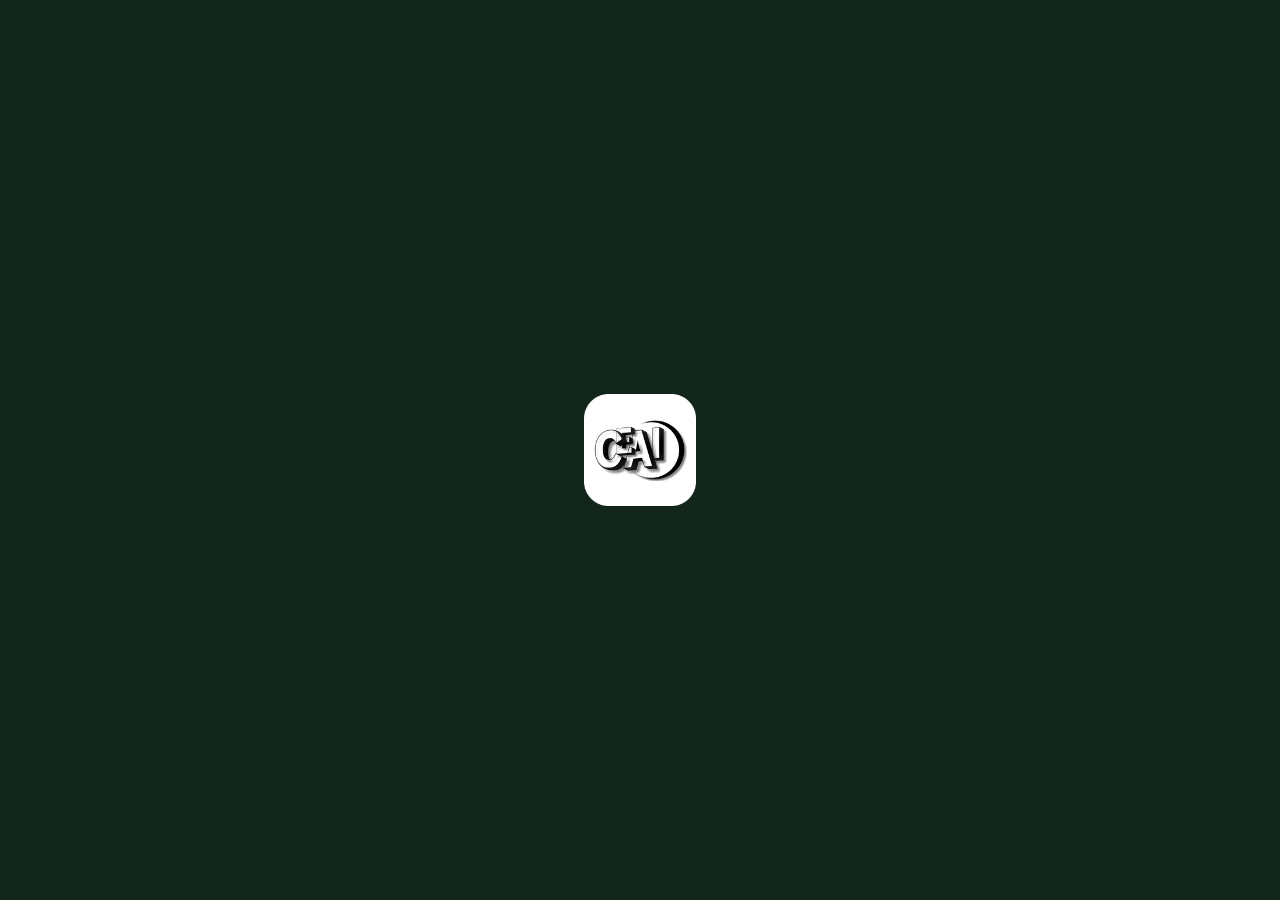
==== commit 05da2fac: "Add startup screen and improvements section to HTML" ====
--- a/index.html
+++ b/index.html
@@ -33,11 +33,16 @@
 <link rel="stylesheet" href="assets/css/accueil.css" />
 <link rel="stylesheet" href="assets/css/agents.css" />
 <link rel="stylesheet" href="assets/css/installation.css" />
+<link rel="stylesheet" href="assets/css/ameliorations.css" />
 </head>
 <body>
 
-<!-- ===================== ÉCRAN AUTHENTIFICATION ===================== -->
-<div id="ecran-auth" class="ecran-auth">
+<!-- ===================== ÉCRAN DE DÉMARRAGE ===================== -->
+<div id="ecran-demarrage" class="ecran-demarrage" role="status" aria-label="Chargement">
+  <img src="assets/icons/icon-192.png" alt="CEAI" />
+</div>
+ 
+<div id="ecran-auth" class="ecran-auth" hidden>
   <div class="auth-carte">
     <p class="auth-slogan">Engagement · Rigueur · Amitié</p>
     <img src="https://i.postimg.cc/7CJbtf9j/logo.png" alt="CEAI — Connaissance Entre Amis Intimes" class="logo-auth" />
@@ -224,4 +229,4 @@
 <script type="module" src="assets/js/router.js"></script>
 <script type="module" src="assets/js/app.js"></script>
 </body>
-  </html>
+        </html>
--- a/assets/css/installation.css
+++ b/assets/css/installation.css
@@ -95,4 +95,4 @@
 }
 .barre-hors-ligne[hidden] {
   display: none;
-  }
+}
--- a/assets/css/ameliorations.css
+++ b/assets/css/ameliorations.css
@@ -0,0 +1,118 @@
+/* =========================================================
+   CEAI — Écran de démarrage + formulaire de message WhatsApp
+   ========================================================= */
+
+/* ---- Écran de démarrage (affiché pendant la lecture de la session) ---- */
+.ecran-demarrage {
+  position: fixed;
+  inset: 0;
+  z-index: 9999;
+  display: flex;
+  align-items: center;
+  justify-content: center;
+  background: var(--fond, #12251c);
+}
+.ecran-demarrage[hidden] { display: none !important; }
+.ecran-demarrage img {
+  width: 112px;
+  max-width: 36vw;
+  height: auto;
+  animation: demarrage-pulse 1.6s ease-in-out infinite;
+}
+@keyframes demarrage-pulse {
+  0%, 100% { opacity: 0.5; }
+  50% { opacity: 1; }
+}
+@media (prefers-reduced-motion: reduce) {
+  .ecran-demarrage img { animation: none; }
+}
+
+/* ---- Message structuré WhatsApp ---- */
+.wa-voile {
+  position: fixed;
+  inset: 0;
+  z-index: 5000;
+  display: flex;
+  align-items: flex-end;
+  justify-content: center;
+  background: rgba(0, 0, 0, 0.55);
+}
+.wa-voile [hidden] { display: none !important; }
+
+.wa-feuille {
+  width: 100%;
+  max-width: 520px;
+  max-height: 92vh;
+  overflow-y: auto;
+  box-sizing: border-box;
+  padding: 1rem 1rem calc(1rem + env(safe-area-inset-bottom, 0px));
+  border-radius: 18px 18px 0 0;
+  background: var(--fond-carte, #1b3328);
+  border: 1px solid rgba(201, 162, 39, 0.35);
+}
+
+.wa-entete {
+  display: flex;
+  align-items: flex-start;
+  justify-content: space-between;
+  gap: 0.75rem;
+  margin-bottom: 0.5rem;
+}
+.wa-titre { margin: 0; font-weight: 600; font-size: 1.05rem; }
+.wa-sous-titre { margin: 0.15rem 0 0; font-size: 0.85rem; opacity: 0.7; }
+.wa-fermer {
+  all: unset;
+  cursor: pointer;
+  padding: 0.35rem 0.6rem;
+  font-size: 1.1rem;
+}
+
+.wa-etiquette {
+  display: block;
+  margin: 0.9rem 0 0.4rem;
+  font-size: 0.85rem;
+  font-weight: 600;
+  color: var(--or-texte, #d4af37);
+}
+
+.wa-puces { display: flex; flex-wrap: wrap; gap: 0.45rem; }
+.wa-puce {
+  all: unset;
+  cursor: pointer;
+  box-sizing: border-box;
+  padding: 0.5rem 0.85rem;
+  border-radius: 999px;
+  font-size: 0.9rem;
+  border: 1px solid rgba(128, 128, 128, 0.45);
+}
+.wa-puce.actif {
+  border-color: var(--or-texte, #d4af37);
+  background: rgba(201, 162, 39, 0.18);
+  color: var(--or-texte, #d4af37);
+  font-weight: 600;
+}
+
+.wa-champ {
+  width: 100%;
+  box-sizing: border-box;
+  padding: 0.6rem 0.7rem;
+  border-radius: 10px;
+  border: 1px solid rgba(128, 128, 128, 0.45);
+  background: transparent;
+  color: inherit;
+  font: inherit;
+  resize: vertical;
+}
+
+.wa-apercu {
+  padding: 0.7rem 0.8rem;
+  border-radius: 10px;
+  border: 1px dashed rgba(128, 128, 128, 0.55);
+  font-size: 0.9rem;
+  line-height: 1.45;
+  white-space: pre-wrap;
+  word-break: break-word;
+}
+
+.wa-erreur { margin: 0.6rem 0 0; color: #e57373; font-size: 0.88rem; }
+.wa-feuille .bouton-pleine-largeur { margin-top: 0.9rem; }
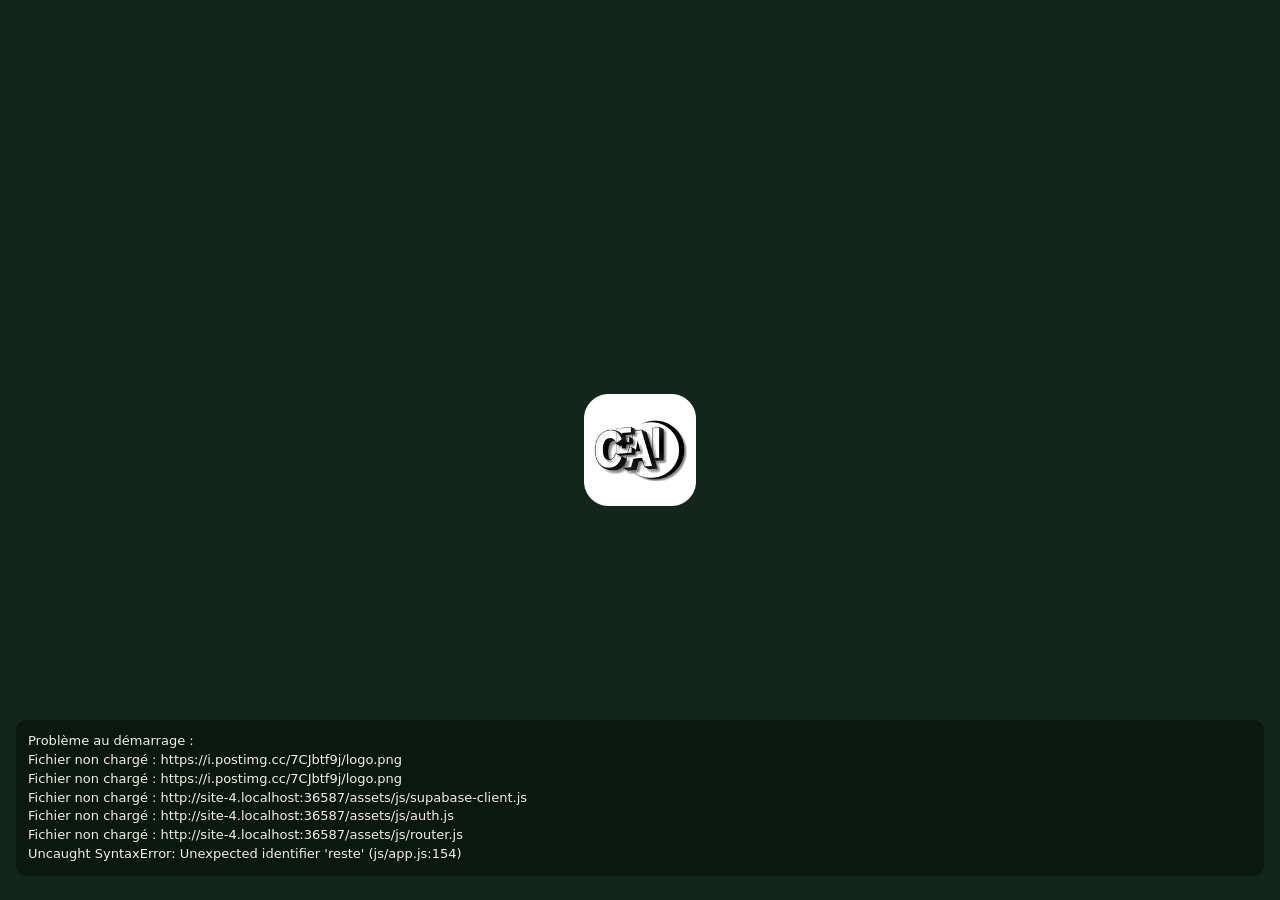
==== commit a43d8fe0: "Enhance startup screen with error reporting Added error handling and loading checks to the startup s" ====
--- a/index.html
+++ b/index.html
@@ -38,10 +38,60 @@
 <body>
 
 <!-- ===================== ÉCRAN DE DÉMARRAGE ===================== -->
+<!-- Affiché le temps de relire la session ; retiré par auth.js.
+     Si l'application ne démarre pas, un encadré en bas explique pourquoi. -->
 <div id="ecran-demarrage" class="ecran-demarrage" role="status" aria-label="Chargement">
   <img src="assets/icons/icon-192.png" alt="CEAI" />
+  <div id="demarrage-probleme" style="display:none;position:absolute;left:16px;right:16px;bottom:24px;padding:12px;border-radius:10px;background:#0b1812;color:#f3efe2;font:13px/1.45 system-ui,sans-serif;white-space:pre-wrap;word-break:break-word"></div>
 </div>
- 
+<script>
+(function () {
+  var erreurs = [];
+  function afficher() {
+    var splash = document.getElementById("ecran-demarrage");
+    var zone = document.getElementById("demarrage-probleme");
+    if (!splash || splash.hidden || !zone) return;
+    zone.style.display = "block";
+    zone.textContent = "Problème au démarrage :\n" + erreurs.join("\n");
+  }
+  function noter(texte) { erreurs.push(texte); afficher(); }
+
+  window.addEventListener("error", function (e) {
+    var cible = e.target && e.target !== window ? (e.target.src || e.target.href) : "";
+    noter(cible ? "Fichier non chargé : " + cible
+                : (e.message || "erreur") + (e.filename ? " (" + e.filename.split("/").slice(-2).join("/") + ":" + e.lineno + ")" : ""));
+  }, true);
+  window.addEventListener("unhandledrejection", function (e) {
+    noter("Erreur : " + ((e.reason && e.reason.message) || e.reason));
+  });
+
+  // Vérifie que les nouveaux fichiers sont bien en place et à jour
+  [
+    ["assets/js/auth.js", "ecran-demarrage"],
+    ["assets/js/router.js", "hashchange"],
+    ["assets/js/retour-fenetre.js", "lierRetour"],
+    ["assets/js/agents-message.js", "ouvrirMessageWhatsapp"],
+    ["assets/js/agents-feuille.js", "agents-message.js"],
+    ["assets/js/app.js", "evenement.detail"]
+  ].forEach(function (f) {
+    fetch(f[0], { cache: "no-store" }).then(function (r) {
+      if (!r.ok) { noter("Introuvable (" + r.status + ") : " + f[0]); return; }
+      return r.text().then(function (t) {
+        if (t.indexOf(f[1]) === -1) noter("Ancienne version : " + f[0]);
+      });
+    }).catch(function () {});
+  });
+
+  setTimeout(function () {
+    var splash = document.getElementById("ecran-demarrage");
+    if (splash && !splash.hidden && !erreurs.length) {
+      noter("Aucune erreur détectée, mais l'application n'a pas démarré.");
+    }
+  }, 6000);
+})();
+</script>
+
+<!-- ===================== ÉCRAN AUTHENTIFICATION ===================== -->
 <div id="ecran-auth" class="ecran-auth" hidden>
   <div class="auth-carte">
     <p class="auth-slogan">Engagement · Rigueur · Amitié</p>
@@ -229,4 +279,4 @@
 <script type="module" src="assets/js/router.js"></script>
 <script type="module" src="assets/js/app.js"></script>
 </body>
-        </html>
+      </html>
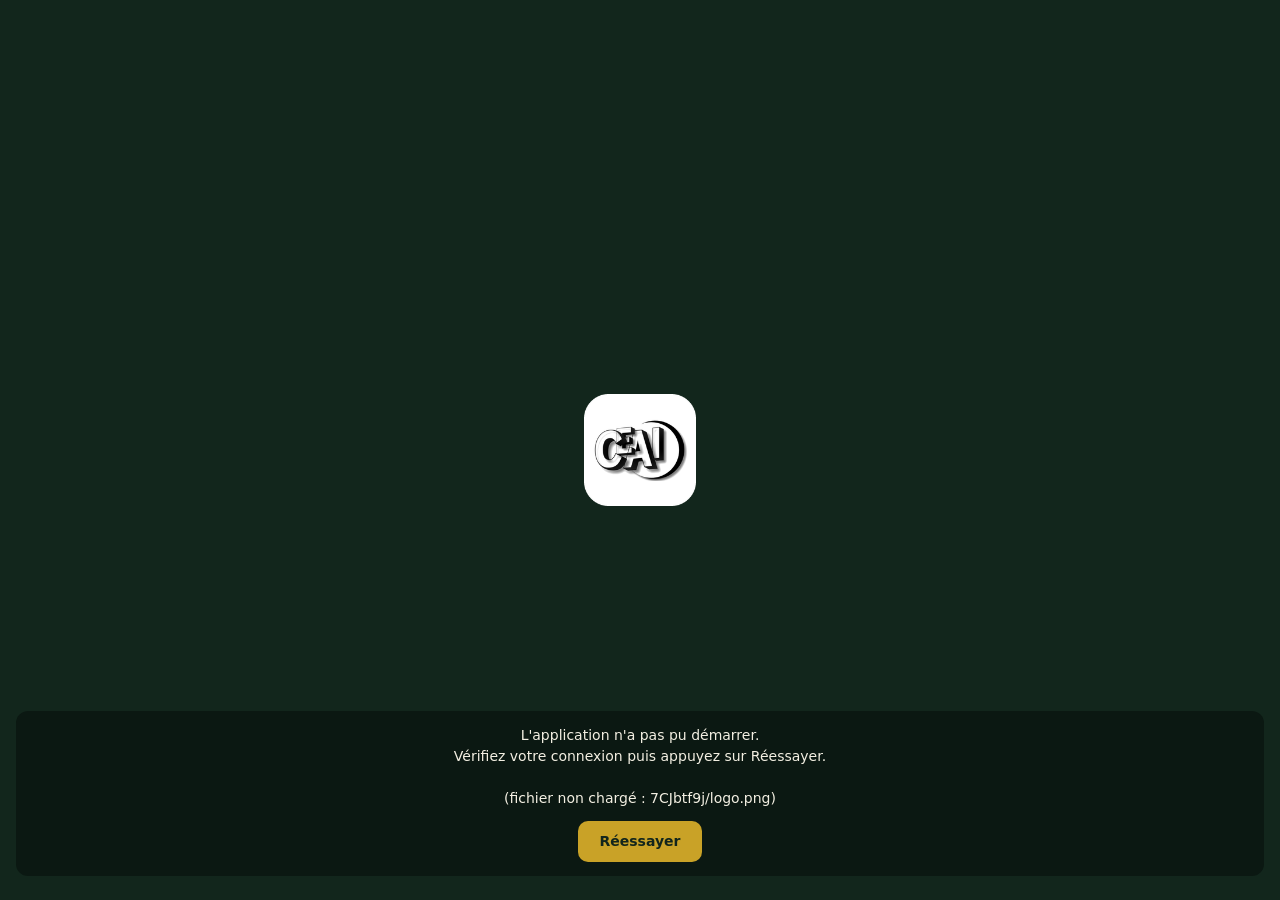
==== commit 79d5f1a5: "Enhance startup error display and retry functionality Updated error handling and retry mechanism in " ====
--- a/index.html
+++ b/index.html
@@ -39,55 +39,60 @@
 
 <!-- ===================== ÉCRAN DE DÉMARRAGE ===================== -->
 <!-- Affiché le temps de relire la session ; retiré par auth.js.
-     Si l'application ne démarre pas, un encadré en bas explique pourquoi. -->
+     Si l'application ne démarre pas (hors connexion, par exemple),
+     un message simple s'affiche avec un bouton "Réessayer". -->
 <div id="ecran-demarrage" class="ecran-demarrage" role="status" aria-label="Chargement">
   <img src="assets/icons/icon-192.png" alt="CEAI" />
-  <div id="demarrage-probleme" style="display:none;position:absolute;left:16px;right:16px;bottom:24px;padding:12px;border-radius:10px;background:#0b1812;color:#f3efe2;font:13px/1.45 system-ui,sans-serif;white-space:pre-wrap;word-break:break-word"></div>
+  <div id="demarrage-probleme" style="display:none;position:absolute;left:16px;right:16px;bottom:24px;padding:14px;border-radius:12px;background:#0b1812;color:#f3efe2;font:14px/1.5 system-ui,sans-serif;text-align:center">
+    <p id="demarrage-message" style="margin:0 0 12px;white-space:pre-wrap;word-break:break-word"></p>
+    <button type="button" id="demarrage-reessayer" style="font:inherit;font-weight:600;padding:10px 22px;border:0;border-radius:10px;background:#c9a227;color:#12251c">Réessayer</button>
+  </div>
 </div>
 <script>
 (function () {
-  var erreurs = [];
+  var detail = "";
+
   function afficher() {
     var splash = document.getElementById("ecran-demarrage");
     var zone = document.getElementById("demarrage-probleme");
+    var message = document.getElementById("demarrage-message");
     if (!splash || splash.hidden || !zone) return;
     zone.style.display = "block";
-    zone.textContent = "Problème au démarrage :\n" + erreurs.join("\n");
+    message.textContent = navigator.onLine === false
+      ? "Vous êtes hors connexion.\nReconnectez-vous à internet : l'application redémarrera toute seule."
+      : "L'application n'a pas pu démarrer.\nVérifiez votre connexion puis appuyez sur Réessayer." + (detail ? "\n\n(" + detail + ")" : "");
   }
-  function noter(texte) { erreurs.push(texte); afficher(); }
+
+  // On garde la première erreur technique, affichée en petit seulement quand on est en ligne
+  function noter(texte) {
+    if (!detail) detail = texte;
+    afficher();
+  }
 
   window.addEventListener("error", function (e) {
     var cible = e.target && e.target !== window ? (e.target.src || e.target.href) : "";
-    noter(cible ? "Fichier non chargé : " + cible
+    noter(cible ? "fichier non chargé : " + cible.split("/").slice(-2).join("/")
                 : (e.message || "erreur") + (e.filename ? " (" + e.filename.split("/").slice(-2).join("/") + ":" + e.lineno + ")" : ""));
   }, true);
   window.addEventListener("unhandledrejection", function (e) {
-    noter("Erreur : " + ((e.reason && e.reason.message) || e.reason));
+    noter("erreur : " + ((e.reason && e.reason.message) || e.reason));
   });
 
-  // Vérifie que les nouveaux fichiers sont bien en place et à jour
-  [
-    ["assets/js/auth.js", "ecran-demarrage"],
-    ["assets/js/router.js", "hashchange"],
-    ["assets/js/retour-fenetre.js", "lierRetour"],
-    ["assets/js/agents-message.js", "ouvrirMessageWhatsapp"],
-    ["assets/js/agents-feuille.js", "agents-message.js"],
-    ["assets/js/app.js", "evenement.detail"]
-  ].forEach(function (f) {
-    fetch(f[0], { cache: "no-store" }).then(function (r) {
-      if (!r.ok) { noter("Introuvable (" + r.status + ") : " + f[0]); return; }
-      return r.text().then(function (t) {
-        if (t.indexOf(f[1]) === -1) noter("Ancienne version : " + f[0]);
-      });
-    }).catch(function () {});
+  document.addEventListener("DOMContentLoaded", function () {
+    document.getElementById("demarrage-reessayer").addEventListener("click", function () {
+      window.location.reload();
+    });
   });
 
-  setTimeout(function () {
+  // La connexion revient : on relance automatiquement
+  window.addEventListener("online", function () {
     var splash = document.getElementById("ecran-demarrage");
-    if (splash && !splash.hidden && !erreurs.length) {
-      noter("Aucune erreur détectée, mais l'application n'a pas démarré.");
-    }
-  }, 6000);
+    if (splash && !splash.hidden) window.location.reload();
+  });
+  window.addEventListener("offline", afficher);
+
+  // Si rien n'a démarré au bout de quelques secondes
+  setTimeout(afficher, 6000);
 })();
 </script>
 
@@ -279,4 +284,4 @@
 <script type="module" src="assets/js/router.js"></script>
 <script type="module" src="assets/js/app.js"></script>
 </body>
-      </html>
+  </html>
--- a/assets/css/ameliorations.css
+++ b/assets/css/ameliorations.css
@@ -116,3 +116,33 @@
 
 .wa-erreur { margin: 0.6rem 0 0; color: #e57373; font-size: 0.88rem; }
 .wa-feuille .bouton-pleine-largeur { margin-top: 0.9rem; }
+
+/* ---- Notifications push ---- */
+.bloc-push {
+  margin-bottom: 0.6rem;
+  padding: 0.2rem 0 0.8rem;
+  border-bottom: 1px solid rgba(128, 128, 128, 0.3);
+  font-size: 0.88rem;
+  line-height: 1.45;
+}
+.bloc-push p { margin: 0 0 0.55rem; }
+.bloc-push .bouton { width: 100%; }
+.push-erreur { color: #e57373; }
+
+.push-rappel {
+  position: fixed;
+  left: 12px;
+  right: 12px;
+  bottom: calc(12px + env(safe-area-inset-bottom, 0px));
+  z-index: 4000;
+  max-width: 480px;
+  margin: 0 auto;
+  box-sizing: border-box;
+  padding: 0.9rem 1rem;
+  border-radius: 14px;
+  background: var(--fond-carte, #1b3328);
+  border: 1px solid rgba(201, 162, 39, 0.45);
+  box-shadow: 0 8px 28px rgba(0, 0, 0, 0.4);
+}
+.push-rappel p { margin: 0 0 0.65rem; font-size: 0.92rem; line-height: 1.4; }
+.push-rappel-actions { display: flex; align-items: center; gap: 1.2rem; }
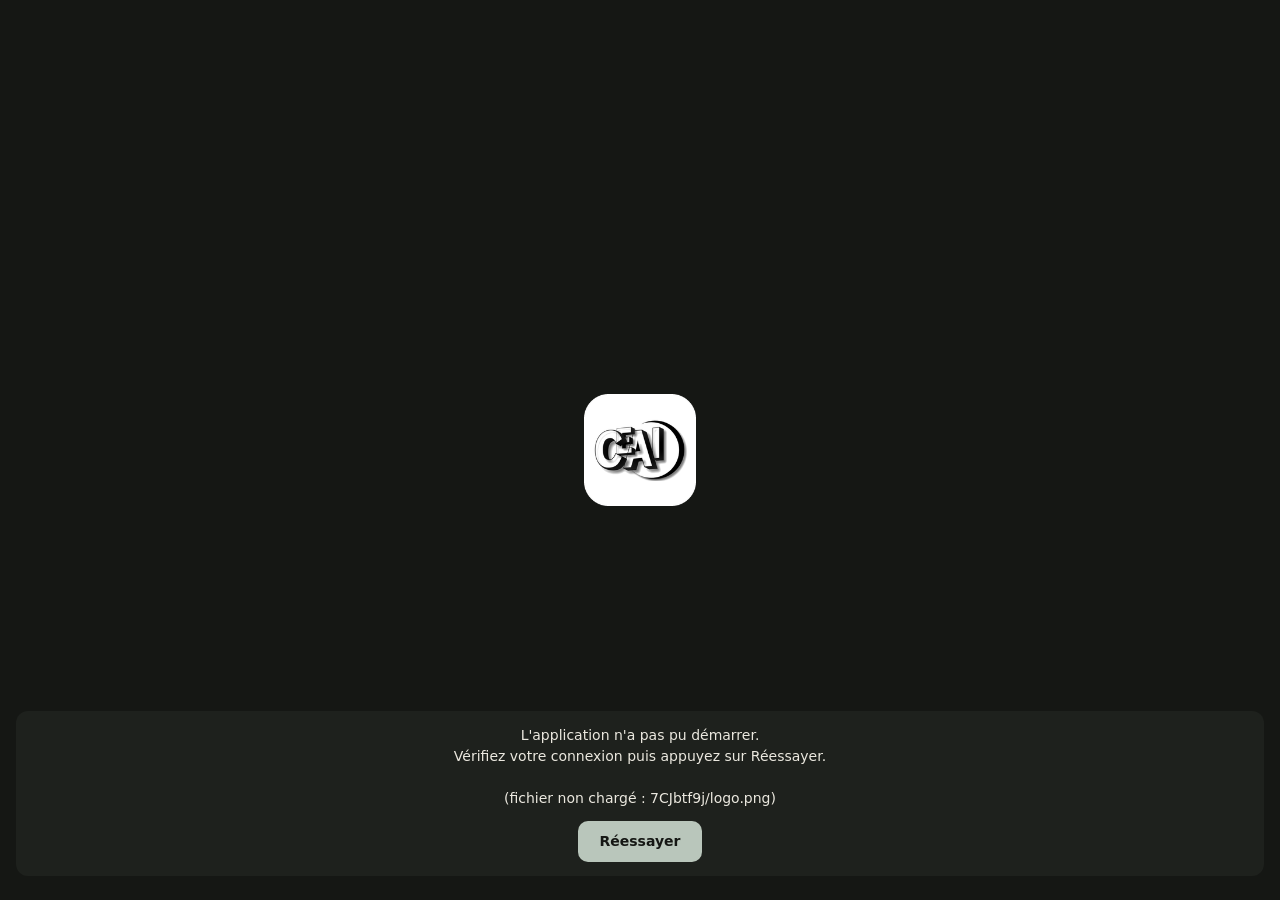
==== commit 9e43e008: "Update theme color and button styles in index.html" ====
--- a/index.html
+++ b/index.html
@@ -17,7 +17,7 @@
 <link rel="preconnect" href="https://fonts.gstatic.com" crossorigin />
 <link href="https://fonts.googleapis.com/css2?family=Fraunces:opsz,wght@9..144,400;9..144,500;9..144,600&family=Inter:wght@400;500;600&display=swap" rel="stylesheet" />
 <link rel="manifest" href="manifest.json" />
-<meta name="theme-color" content="#12251c" />
+<meta name="theme-color" content="#151714" />
 <meta name="mobile-web-app-capable" content="yes" />
 <meta name="apple-mobile-web-app-capable" content="yes" />
 <meta name="apple-mobile-web-app-title" content="CEAI" />
@@ -34,6 +34,8 @@
 <link rel="stylesheet" href="assets/css/agents.css" />
 <link rel="stylesheet" href="assets/css/installation.css" />
 <link rel="stylesheet" href="assets/css/ameliorations.css" />
+<link rel="stylesheet" href="assets/css/theme-classique.css" />
+<link rel="stylesheet" href="assets/css/accueil-classique.css" />
 </head>
 <body>
 
@@ -43,9 +45,9 @@
      un message simple s'affiche avec un bouton "Réessayer". -->
 <div id="ecran-demarrage" class="ecran-demarrage" role="status" aria-label="Chargement">
   <img src="assets/icons/icon-192.png" alt="CEAI" />
-  <div id="demarrage-probleme" style="display:none;position:absolute;left:16px;right:16px;bottom:24px;padding:14px;border-radius:12px;background:#0b1812;color:#f3efe2;font:14px/1.5 system-ui,sans-serif;text-align:center">
+  <div id="demarrage-probleme" style="display:none;position:absolute;left:16px;right:16px;bottom:24px;padding:14px;border-radius:12px;background:#1e211d;color:#ebe8df;font:14px/1.5 system-ui,sans-serif;text-align:center">
     <p id="demarrage-message" style="margin:0 0 12px;white-space:pre-wrap;word-break:break-word"></p>
-    <button type="button" id="demarrage-reessayer" style="font:inherit;font-weight:600;padding:10px 22px;border:0;border-radius:10px;background:#c9a227;color:#12251c">Réessayer</button>
+    <button type="button" id="demarrage-reessayer" style="font:inherit;font-weight:600;padding:10px 22px;border:0;border-radius:10px;background:#b9c6bb;color:#151714">Réessayer</button>
   </div>
 </div>
 <script>
@@ -124,7 +126,7 @@
     <!-- Inscription -->
     <form id="formulaire-inscription" class="auth-formulaire" hidden>
       <label class="champ">
-        <span>Nom complet</span>
+        <span>Nom et Prénom</span>
         <input type="text" name="nom" required autocomplete="name" />
       </label>
       <label class="champ">
@@ -243,6 +245,7 @@
           <li><button class="menu-item" data-route="membres/annuaire">Annuaire des membres</button></li>
           <li><button class="menu-item" data-route="membres/profil">Mon profil</button></li>
           <li><button class="menu-item" data-route="membres/messagerie">Messagerie</button></li>
+          <li><button class="menu-item" data-route="membres/notes">Mes notes</button></li>
         </ul>
       </li>
 
--- a/assets/css/theme-classique.css
+++ b/assets/css/theme-classique.css
@@ -0,0 +1,123 @@
+/* =========================================================
+   CEAI — Thème classique : tons naturels et neutres
+   Pierre, ivoire et sauge, sans doré. Clair et sombre.
+   À charger EN DERNIER dans index.html : il redéfinit les
+   variables de couleur déjà utilisées par tous les écrans.
+   Pour revenir à l'ancien aspect : retirer sa ligne <link>.
+   ========================================================= */
+
+/* ---------- Sombre : graphite chaud ---------- */
+:root[data-theme="sombre"] {
+  --fond: #151714;
+  --fond-carte: #1e211d;
+  --fond-carte-claire: #282c27;
+  --bordure: #353a33;
+  --texte: #ebe8df;
+  --texte-secondaire: #a3a79d;
+  --or: #b9c6bb;        /* accent : sauge claire (remplace l'or) */
+  --or-texte: #c4d0c6;
+  --accent-1: #4a5a4f;
+  --accent-2: #6f8274;
+  --ombre-douce: 0 1px 2px rgba(0, 0, 0, 0.25), 0 8px 22px rgba(0, 0, 0, 0.18);
+}
+
+/* ---------- Clair : ivoire ---------- */
+:root:not([data-theme="sombre"]) {
+  --fond: #f4f1ea;
+  --fond-carte: #fcfaf5;
+  --fond-carte-claire: #ebe7dc;
+  --bordure: #d8d2c4;
+  --texte: #22251f;
+  --texte-secondaire: #5f6459;
+  --or: #a8bbab;        /* accent : sauge (remplace l'or) */
+  --or-texte: #46604f;
+  --accent-1: #5d7664;
+  --accent-2: #7f9686;
+  --ombre-douce: 0 1px 2px rgba(40, 36, 24, 0.08), 0 8px 22px rgba(40, 36, 24, 0.07);
+}
+
+:root {
+  --rayon-carte: 14px;
+  --duree-douce: 0.38s;
+}
+
+/* ---------- Finitions classiques ---------- */
+.titre-section {
+  font-weight: 500;
+  letter-spacing: 0.2px;
+}
+
+.carte {
+  border-radius: var(--rayon-carte);
+  border: 1px solid var(--bordure);
+  box-shadow: var(--ombre-douce);
+  transition: transform 0.2s ease, border-color 0.2s ease;
+}
+
+.carte[role="button"]:active,
+.carte[data-route]:active {
+  transform: scale(0.985);
+}
+
+.bouton {
+  transition: transform 0.15s ease, opacity 0.2s ease, background-color 0.2s ease;
+}
+
+.bouton:active {
+  transform: scale(0.97);
+}
+
+/* Les pastilles d'activité de l'accueil perdent leurs couleurs vives */
+.notif {
+  --c1: var(--accent-1) !important;
+  --c2: var(--accent-2) !important;
+}
+
+:focus-visible {
+  outline: 2px solid var(--or-texte);
+  outline-offset: 2px;
+}
+
+::selection {
+  background: var(--accent-2);
+  color: #fff;
+}
+
+/* ---------- Animations discrètes ---------- */
+@keyframes apparition {
+  from { opacity: 0; transform: translateY(8px); }
+  to { opacity: 1; transform: none; }
+}
+
+@keyframes respiration {
+  0%, 100% { opacity: 0.45; }
+  50% { opacity: 1; }
+}
+
+/* Chaque bloc d'un écran apparaît l'un après l'autre */
+.zone-contenu > * {
+  animation: apparition var(--duree-douce) ease-out backwards;
+}
+.zone-contenu > *:nth-child(2) { animation-delay: 0.04s; }
+.zone-contenu > *:nth-child(3) { animation-delay: 0.08s; }
+.zone-contenu > *:nth-child(4) { animation-delay: 0.12s; }
+.zone-contenu > *:nth-child(5) { animation-delay: 0.16s; }
+.zone-contenu > *:nth-child(6) { animation-delay: 0.2s; }
+.zone-contenu > *:nth-child(7) { animation-delay: 0.24s; }
+.zone-contenu > *:nth-child(n + 8) { animation-delay: 0.28s; }
+
+/* Le texte « Chargement… » respire doucement */
+.zone-contenu > .chargement,
+.chargement {
+  animation: respiration 1.4s ease-in-out infinite;
+}
+
+/* Respect du réglage « réduire les animations » du téléphone */
+@media (prefers-reduced-motion: reduce) {
+  *, *::before, *::after {
+    animation-duration: 0.01ms !important;
+    animation-iteration-count: 1 !important;
+    transition-duration: 0.01ms !important;
+    scroll-behavior: auto !important;
+  }
+}
--- a/assets/css/accueil-classique.css
+++ b/assets/css/accueil-classique.css
@@ -0,0 +1,360 @@
+/* =========================================================
+   CEAI — Accueil classique (tons neutres, clair et sombre)
+   Utilise les variables de theme-classique.css.
+   À charger après theme-classique.css dans index.html.
+   ========================================================= */
+
+@keyframes acc-entree {
+  from { opacity: 0; transform: translateY(10px); }
+  to { opacity: 1; transform: none; }
+}
+@keyframes acc-pulse {
+  0%, 100% { opacity: 0.45; }
+  50% { opacity: 0.9; }
+}
+
+/* ---------- Salut ---------- */
+.acc-date {
+  margin: 10px 0 20px;
+  font-size: 13px;
+  letter-spacing: 0.04em;
+  color: var(--texte-secondaire);
+}
+
+/* ---------- Rappel pour les agents ---------- */
+.acc-alerte {
+  margin-bottom: 18px;
+  padding: 14px 16px;
+  border: 1px solid var(--or-texte);
+  border-radius: var(--rayon-carte);
+  background: var(--fond-carte-claire);
+  cursor: pointer;
+}
+.acc-alerte-titre {
+  margin: 0;
+  font-family: var(--police-titre);
+  font-size: 16px;
+  font-weight: 500;
+  color: var(--texte);
+}
+.acc-alerte-texte {
+  margin: 6px 0 0;
+  font-size: 13px;
+  line-height: 1.5;
+  color: var(--texte-secondaire);
+}
+
+/* ---------- Tuiles de chiffres ---------- */
+.acc-tuiles {
+  display: grid;
+  grid-template-columns: repeat(2, minmax(0, 1fr));
+  gap: 12px;
+  margin-bottom: 28px;
+}
+.acc-tuile {
+  position: relative;
+  min-width: 0;
+  padding: 16px 14px 14px;
+  border: 1px solid var(--bordure);
+  border-radius: var(--rayon-carte);
+  background: var(--fond-carte);
+  box-shadow: var(--ombre-douce);
+  transition: transform 0.2s ease, border-color 0.2s ease;
+  animation: acc-entree 0.5s ease-out backwards;
+  animation-delay: calc(var(--i, 0) * 70ms);
+}
+.acc-tuile[data-aller] {
+  cursor: pointer;
+}
+.acc-tuile[data-aller]:hover {
+  transform: translateY(-2px);
+  border-color: var(--or-texte);
+}
+.acc-tuile[data-aller]:active {
+  transform: scale(0.985);
+}
+.acc-tuile-icone {
+  display: grid;
+  place-items: center;
+  width: 34px;
+  height: 34px;
+  margin-bottom: 12px;
+  border-radius: 50%;
+  background: var(--fond-carte-claire);
+  color: var(--or-texte);
+}
+.acc-tuile-libelle {
+  margin: 0;
+  font-size: 11px;
+  font-weight: 600;
+  letter-spacing: 0.09em;
+  text-transform: uppercase;
+  color: var(--texte-secondaire);
+}
+.acc-tuile-valeur {
+  margin: 4px 0 0;
+  font-family: var(--police-titre);
+  font-size: 22px;
+  font-weight: 500;
+  line-height: 1.2;
+  color: var(--texte);
+  font-variant-numeric: tabular-nums;
+  overflow-wrap: anywhere;
+}
+.acc-tuile-note {
+  margin: 6px 0 0;
+  font-size: 12px;
+  color: var(--texte-secondaire);
+}
+.acc-squelette {
+  height: 128px;
+  box-shadow: none;
+  animation: acc-pulse 1.4s ease-in-out infinite;
+  animation-delay: calc(var(--i, 0) * 120ms);
+}
+
+/* Nombre impair de tuiles : la dernière occupe toute la largeur sur téléphone */
+@media (max-width: 759px) {
+  .acc-tuiles > .acc-tuile:last-child:nth-child(odd) {
+    grid-column: 1 / -1;
+  }
+}
+@media (min-width: 760px) {
+  .acc-tuiles {
+    grid-template-columns: repeat(4, minmax(0, 1fr));
+  }
+}
+
+/* ---------- Blocs ---------- */
+.acc-panneaux {
+  display: grid;
+  grid-template-columns: minmax(0, 1fr);
+  gap: 26px;
+}
+@media (min-width: 900px) {
+  .acc-panneaux {
+    grid-template-columns: repeat(2, minmax(0, 1fr));
+    gap: 28px 24px;
+  }
+  .acc-bloc-large {
+    grid-column: 1 / -1;
+  }
+}
+.acc-bloc {
+  min-width: 0;
+}
+.acc-bloc-titre {
+  display: flex;
+  align-items: center;
+  gap: 12px;
+  margin: 0 0 14px;
+  font-family: var(--police-titre);
+  font-size: 12px;
+  font-weight: 600;
+  letter-spacing: 0.14em;
+  text-transform: uppercase;
+  color: var(--texte-secondaire);
+}
+.acc-bloc-titre::after {
+  content: "";
+  flex: 1;
+  height: 1px;
+  background: var(--bordure);
+}
+.acc-vide {
+  margin: 0;
+  font-size: 14px;
+  color: var(--texte-secondaire);
+}
+
+/* ---------- Prochain bénéficiaire ---------- */
+.acc-beneficiaire {
+  display: flex;
+  align-items: center;
+  gap: 14px;
+  padding: 14px;
+  border: 1px solid var(--bordure);
+  border-radius: var(--rayon-carte);
+  background: var(--fond-carte);
+  box-shadow: var(--ombre-douce);
+  animation: acc-entree 0.5s ease-out backwards;
+}
+.acc-beneficiaire + .acc-beneficiaire {
+  margin-top: 10px;
+}
+.acc-avatar {
+  flex: none;
+  display: grid;
+  place-items: center;
+  width: 54px;
+  height: 54px;
+  overflow: hidden;
+  border: 1px solid var(--bordure);
+  border-radius: 50%;
+  background: var(--fond-carte-claire);
+  font-family: var(--police-titre);
+  font-size: 22px;
+  color: var(--or-texte);
+}
+.acc-avatar img {
+  width: 100%;
+  height: 100%;
+  object-fit: cover;
+}
+.acc-beneficiaire-texte {
+  min-width: 0;
+}
+.acc-beneficiaire-nom {
+  margin: 0;
+  font-family: var(--police-titre);
+  font-size: 19px;
+  font-weight: 500;
+  color: var(--texte);
+}
+.acc-beneficiaire-detail {
+  margin: 3px 0 0;
+  font-size: 13px;
+  color: var(--texte-secondaire);
+}
+
+/* ---------- Activités récentes : frise ---------- */
+.acc-chrono-item {
+  position: relative;
+  display: flex;
+  gap: 12px;
+  padding-bottom: 16px;
+  animation: acc-entree 0.45s ease-out backwards;
+  animation-delay: calc(var(--i, 0) * 70ms);
+}
+.acc-chrono-item:not(:last-child)::before {
+  content: "";
+  position: absolute;
+  left: 15px;
+  top: 32px;
+  bottom: 2px;
+  width: 1px;
+  background: var(--bordure);
+}
+.acc-chrono-badge {
+  flex: none;
+  display: grid;
+  place-items: center;
+  width: 31px;
+  height: 31px;
+  border: 1px solid var(--bordure);
+  border-radius: 50%;
+  background: var(--fond-carte-claire);
+  color: var(--or-texte);
+}
+.acc-chrono-corps {
+  flex: 1;
+  min-width: 0;
+  padding-top: 2px;
+}
+.acc-chrono-texte {
+  margin: 0;
+  font-size: 14px;
+  line-height: 1.45;
+  color: var(--texte);
+}
+.acc-chrono-date {
+  margin: 3px 0 0;
+  font-size: 12px;
+  color: var(--texte-secondaire);
+}
+.acc-nouveau {
+  display: inline-block;
+  margin-left: 6px;
+  padding: 1px 8px;
+  border: 1px solid var(--or-texte);
+  border-radius: 999px;
+  font-size: 10px;
+  font-weight: 600;
+  letter-spacing: 0.08em;
+  text-transform: uppercase;
+  color: var(--or-texte);
+}
+
+/* ---------- Publications ---------- */
+.acc-publications {
+  display: grid;
+  grid-template-columns: minmax(0, 1fr);
+  gap: 12px;
+}
+@media (min-width: 760px) {
+  .acc-publications {
+    grid-template-columns: repeat(3, minmax(0, 1fr));
+  }
+}
+.acc-publication {
+  display: flex;
+  flex-direction: column;
+  padding: 14px 14px 12px 16px;
+  border: 1px solid var(--bordure);
+  border-left: 3px solid var(--or);
+  border-radius: var(--rayon-carte);
+  background: var(--fond-carte);
+  box-shadow: var(--ombre-douce);
+  cursor: pointer;
+  transition: transform 0.2s ease, border-color 0.2s ease;
+  animation: acc-entree 0.5s ease-out backwards;
+  animation-delay: calc(var(--i, 0) * 80ms);
+}
+.acc-publication:hover {
+  transform: translateY(-2px);
+}
+.acc-publication:active {
+  transform: scale(0.985);
+}
+.acc-publication-texte {
+  flex: 1;
+  margin: 0 0 12px;
+  font-size: 14px;
+  line-height: 1.55;
+  color: var(--texte);
+}
+.acc-publication-pied {
+  display: flex;
+  justify-content: space-between;
+  gap: 8px;
+  margin: 0;
+  font-size: 12px;
+  color: var(--texte-secondaire);
+}
+.acc-publication-lire {
+  font-weight: 600;
+  color: var(--or-texte);
+}
+
+/* ---------- Cartes de chiffres des autres écrans (tableau de bord admin...) ---------- */
+.carte-stat[class*="degrade-"] {
+  background: var(--fond-carte) !important;
+  border: 1px solid var(--bordure);
+  color: var(--texte) !important;
+  box-shadow: var(--ombre-douce);
+}
+.carte-stat .carte-stat-libelle,
+.carte-stat .carte-stat-note {
+  color: var(--texte-secondaire) !important;
+}
+.carte-stat .carte-stat-valeur {
+  color: var(--texte) !important;
+}
+.carte-stat .carte-stat-icone {
+  background: var(--fond-carte-claire) !important;
+  color: var(--or-texte) !important;
+}
+.carte-stat .carte-stat-filigrane {
+  color: var(--texte) !important;
+  opacity: 0.05 !important;
+}
+
+@media (prefers-reduced-motion: reduce) {
+  .acc-tuile,
+  .acc-beneficiaire,
+  .acc-chrono-item,
+  .acc-publication,
+  .acc-squelette {
+    animation: none;
+  }
+}
